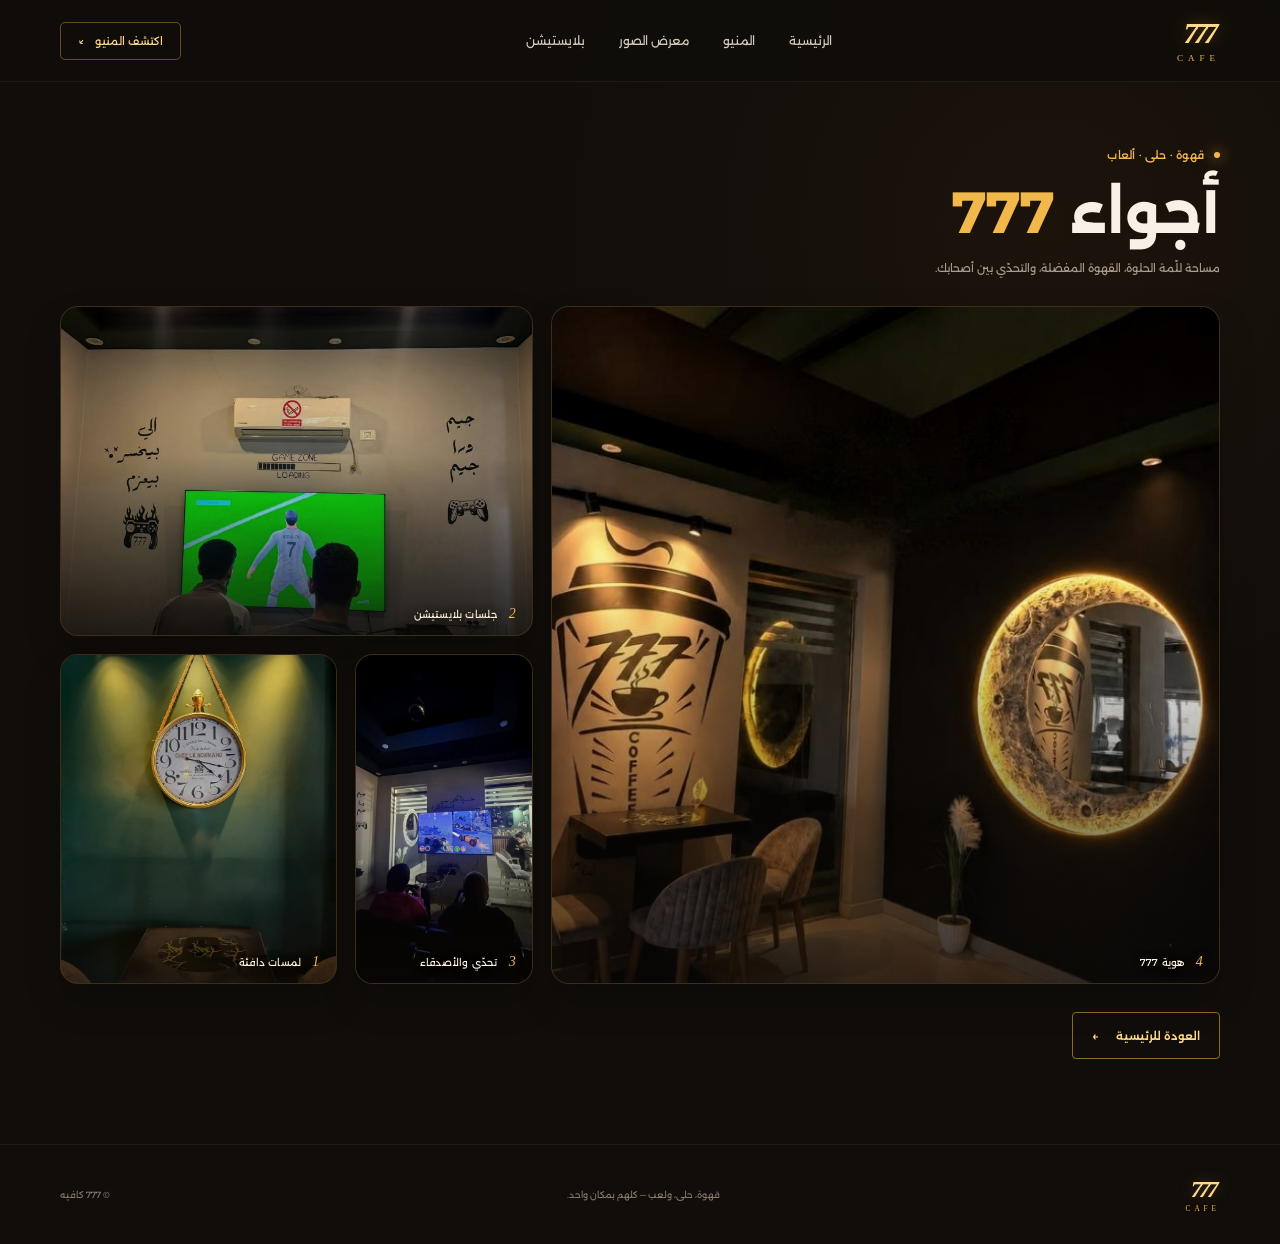
==== gallery.html @ b8f809a8 "Initial commit" ====
<!doctype html>
<html lang="ar" dir="rtl">
<head>
  <meta charset="utf-8">
  <meta name="viewport" content="width=device-width, initial-scale=1">
  <meta name="theme-color" content="#100d0a">
  <meta name="description" content="معرض صور 777 كافيه — أجواء القهوة والحلى والبلايستيشن.">
  <title>معرض الصور | 777 كافيه</title>
  <link rel="preconnect" href="https://fonts.googleapis.com">
  <link rel="preconnect" href="https://fonts.gstatic.com" crossorigin>
  <link href="https://fonts.googleapis.com/css2?family=Alexandria:wght@300;400;500;600;700;800&display=swap" rel="stylesheet">
  <link rel="stylesheet" href="styles.css">
  <script src="script.js" defer></script>
</head>
<body>
  <header class="site-header">
    <a class="brand" href="index.html" aria-label="777 كافيه — الصفحة الرئيسية">
      <span class="brand-mark">777</span>
      <span class="brand-name">CAFE</span>
    </a>
    <button class="menu-toggle" type="button" aria-label="فتح القائمة" aria-expanded="false">
      <span></span><span></span><span></span>
    </button>
    <nav class="main-nav gallery-nav" aria-label="القائمة الرئيسية">
      <a href="index.html#home">الرئيسية</a>
      <a href="index.html#menu">المنيو</a>
      <a href="gallery.html" aria-current="page">معرض الصور</a>
      <a href="index.html#playstation">بلايستيشن</a>
    </nav>
    <a class="header-cta" href="index.html#menu">اكتشف المنيو <span aria-hidden="true">↙</span></a>
  </header>

  <main>
    <section class="gallery-page section-shell">
      <div class="gallery-page-heading">
        <p class="eyebrow"><span class="eyebrow-dot"></span> قهوة · حلى · ألعاب</p>
        <h1>أجواء <span>777</span></h1>
        <p>مساحة للّمة الحلوة، القهوة المفضلة، والتحدّي بين أصحابك.</p>
      </div>
      <div class="gallery-grid gallery-page-grid">
        <figure class="gallery-card gallery-tall">
          <img src="assets/gallery/gallery-1.jpg" alt="ساعة حائط على جدار أخضر في الكافيه">
          <figcaption><span>1</span> لمسات دافئة</figcaption>
        </figure>
        <figure class="gallery-card">
          <img src="assets/gallery/gallery-2.jpg" alt="جلسة لعب داخل الكافيه">
          <figcaption><span>2</span> جلسات بلايستيشن</figcaption>
        </figure>
        <figure class="gallery-card">
          <img src="assets/gallery/gallery-3.jpg" alt="جلسة لعب قريبة من شاشة التلفاز">
          <figcaption><span>3</span> تحدّي والأصدقاء</figcaption>
        </figure>
        <figure class="gallery-card gallery-wide">
          <img src="assets/gallery/gallery-4.jpg" alt="ممر كافيه مع مرآة دائرية واكسسوارات">
          <figcaption><span>4</span> هوية 777</figcaption>
        </figure>
      </div>
      <a class="button button-outline gallery-back" href="index.html#home">العودة للرئيسية <span aria-hidden="true">←</span></a>
    </section>
  </main>

  <footer class="site-footer">
    <a class="brand footer-brand" href="index.html" aria-label="777 كافيه — الصفحة الرئيسية">
      <span class="brand-mark">777</span><span class="brand-name">CAFE</span>
    </a>
    <p>قهوة، حلى، ولعب — كلهم بمكان واحد.</p>
    <span class="copyright">© 777 كافيه</span>
  </footer>
</body>
</html>
---- styles.css ----
:root {
  color-scheme: dark;
  --bg: #100d0a;
  --panel: #19130f;
  --panel-soft: #211912;
  --gold: #f3b84b;
  --gold-light: #ffda8b;
  --text: #f7f1e8;
  --muted: #a99c8b;
  --line: rgba(243, 184, 75, .17);
  font-family: "Alexandria", Tahoma, sans-serif;
  font-synthesis: none;
  text-rendering: optimizeLegibility;
}

* { box-sizing: border-box; }
html { overflow-x: clip; scroll-behavior: smooth; scroll-padding-top: 96px; }
body {
  margin: 0;
  min-width: 320px;
  overflow-x: hidden;
  background:
    radial-gradient(ellipse at 82% 18%, rgba(108, 61, 20, .13), transparent 34rem),
    var(--bg);
  color: var(--text);
}
body, button, input { font-family: "Alexandria", Tahoma, sans-serif; }
a { color: inherit; text-decoration: none; }
button, input { color: inherit; }
::selection { color: var(--bg); background: var(--gold); }

.intro-screen {
  position: fixed;
  z-index: 100;
  inset: 0;
  display: grid;
  place-items: center;
  overflow: hidden;
  background: #100d0a;
  animation: intro-fade 2s ease forwards;
}
.intro-logo {
  width: min(230px, 58vw);
  height: min(230px, 58vw);
  border-radius: 50%;
  object-fit: cover;
  object-position: center;
  animation: intro-logo-motion 2s ease-in-out forwards;
}
@keyframes intro-logo-motion {
  0% { opacity: 0; transform: scale(.88); }
  18% { opacity: 1; transform: scale(1.04); }
  72% { opacity: 1; transform: scale(.96); }
  100% { opacity: .8; transform: scale(.9); }
}
@keyframes intro-fade {
  0%, 82% { opacity: 1; visibility: visible; }
  100% { opacity: 0; visibility: hidden; }
}

.page-glow {
  position: fixed;
  z-index: -1;
  width: 28rem;
  height: 28rem;
  pointer-events: none;
  border-radius: 50%;
  filter: blur(115px);
  opacity: .11;
}
.page-glow-one { top: 10rem; right: -15rem; background: #e48d26; }
.page-glow-two { top: 105rem; left: -17rem; background: #a75419; }
.section-shell { width: min(1160px, calc(100% - 64px)); margin-inline: auto; }

.site-header {
  position: sticky;
  z-index: 20;
  top: 0;
  display: flex;
  align-items: center;
  justify-content: space-between;
  min-height: 82px;
  padding: 12px max(32px, calc((100% - 1160px) / 2));
  border-bottom: 1px solid rgba(255,255,255,.055);
  background: rgba(16, 13, 10, .86);
  backdrop-filter: blur(18px);
}
.brand { display: inline-flex; flex-direction: column; align-items: center; line-height: 1; }
.brand-mark {
  color: var(--gold-light);
  font-family: Georgia, serif;
  font-size: 30px;
  font-style: italic;
  font-weight: 700;
  letter-spacing: -5px;
  text-shadow: 0 0 18px rgba(243, 184, 75, .36);
}
.brand-name { margin-top: 5px; color: var(--gold); font: 9px Georgia, serif; letter-spacing: 5px; }
.main-nav { display: flex; align-items: center; gap: 34px; }
.main-nav a { color: #d3c7b8; font-size: 12px; transition: color .2s ease; }
.main-nav a:hover, .main-nav a:focus-visible { color: var(--gold-light); }
.header-cta {
  padding: 11px 17px;
  border: 1px solid rgba(243,184,75,.38);
  border-radius: 5px;
  color: var(--gold-light);
  font-size: 11px;
  transition: background .2s, color .2s;
}
.header-cta:hover { color: var(--bg); background: var(--gold); }
.header-cta span { margin-right: 7px; }
.menu-toggle { display: none; }

.hero {
  position: relative;
  display: grid;
  grid-template-columns: 1fr 1fr;
  align-items: center;
  min-height: 625px;
  padding-top: 54px;
  padding-bottom: 80px;
}
.hero-copy { position: relative; z-index: 2; padding-bottom: 8px; }
.eyebrow {
  display: flex;
  align-items: center;
  gap: 10px;
  margin: 0 0 20px;
  color: var(--gold);
  font-size: 11px;
  font-weight: 500;
  letter-spacing: .2px;
}
.eyebrow-dot { width: 6px; height: 6px; border-radius: 50%; background: var(--gold); box-shadow: 0 0 13px var(--gold); }
h1, h2, p { margin-top: 0; }
.hero h1 { margin-bottom: 20px; font-size: clamp(42px, 5.2vw, 70px); line-height: 1.35; font-weight: 700; letter-spacing: -2px; }
.hero h1 span, h2 span { color: var(--gold); }
.hero-description { max-width: 460px; margin-bottom: 29px; color: var(--muted); font-size: 13px; line-height: 2.15; }
.hero-actions { display: flex; align-items: center; gap: 25px; }
.button {
  display: inline-flex;
  min-height: 47px;
  align-items: center;
  justify-content: center;
  gap: 17px;
  padding: 0 19px;
  border-radius: 4px;
  font-size: 11px;
  font-weight: 600;
  transition: transform .2s, background .2s, color .2s;
}
.button:hover { transform: translateY(-2px); }
.button-gold { color: #17110a; background: linear-gradient(120deg, #f8cb70, #d9952f); box-shadow: 0 8px 26px rgba(217,149,47,.15); }
.button-gold:hover { background: var(--gold-light); }
.button-outline { border: 1px solid rgba(243,184,75,.55); color: var(--gold-light); }
.button-outline:hover { color: var(--bg); background: var(--gold); }
.text-link { color: #d9cbbb; font-size: 11px; }
.text-link span { margin-right: 7px; color: var(--gold); }
.hero-notes { display: flex; flex-wrap: wrap; gap: 18px; margin-top: 43px; color: #b6a99a; font-size: 10px; }
.hero-notes i { margin-left: 5px; color: var(--gold); font-style: normal; }
.hero-art { position: relative; display: grid; min-height: 470px; place-items: center; }
.hero-logo-wrap {
  position: relative;
  z-index: 1;
  width: min(390px, 78%);
  aspect-ratio: 1;
  overflow: hidden;
  border: 1px solid rgba(243,184,75,.28);
  border-radius: 50%;
  background: #100b08;
  box-shadow: 0 0 50px rgba(228,145,42,.14), inset 0 0 35px rgba(243,184,75,.08);
  animation: logo-float 5s ease-in-out infinite;
}
.hero-logo-wrap::after {
  position: absolute;
  inset: 0;
  border: 1px solid rgba(255,218,139,.24);
  border-radius: 50%;
  content: "";
  pointer-events: none;
}
.hero-logo { width: 100%; height: 100%; object-fit: cover; object-position: center; }
.orbit { position: absolute; width: 440px; height: 440px; border: 1px solid rgba(243,184,75,.13); border-radius: 50%; }
.orbit-one { transform: rotateX(68deg) rotate(-23deg); animation: orbit-turn 15s linear infinite; }
.orbit-two { width: 495px; height: 495px; border-color: rgba(243,184,75,.08); transform: rotateX(68deg) rotate(35deg); }
.logo-spark { position: absolute; color: var(--gold-light); text-shadow: 0 0 18px var(--gold); animation: sparkle 2.5s ease-in-out infinite; }
.spark-one { top: 17%; right: 12%; font-size: 22px; }
.spark-two { bottom: 17%; left: 9%; font-size: 17px; animation-delay: .8s; }
.floating-note {
  position: absolute;
  z-index: 3;
  display: flex;
  align-items: center;
  gap: 8px;
  padding: 11px 15px;
  border: 1px solid rgba(243,184,75,.2);
  border-radius: 7px;
  background: rgba(25,19,15,.9);
  color: #e6d9c8;
  font-size: 10px;
  box-shadow: 0 12px 30px rgba(0,0,0,.24);
  animation: note-float 4s ease-in-out infinite;
}
.floating-note span { font-size: 16px; }
.note-top { top: 19%; right: -1%; }
.note-bottom { bottom: 16%; left: 0; animation-delay: .6s; }
.hero-number { position: absolute; z-index: -1; color: rgba(243,184,75,.055); font: italic 170px Georgia, serif; letter-spacing: -20px; }
.scroll-cue { position: absolute; right: 0; bottom: 24px; display: flex; align-items: center; gap: 10px; color: #897b6a; font-size: 9px; }
.scroll-cue span { width: 35px; height: 1px; background: var(--gold); }

.menu-section { padding-top: 54px; padding-bottom: 110px; }
.section-heading { display: flex; align-items: end; justify-content: space-between; gap: 30px; margin-bottom: 34px; }
.section-heading .eyebrow { margin-bottom: 11px; }
h2 { margin-bottom: 0; font-size: clamp(30px, 4vw, 46px); line-height: 1.4; font-weight: 600; letter-spacing: -1px; }
.section-intro { max-width: 330px; margin: 0 0 5px; color: var(--muted); font-size: 11px; line-height: 2; }
.menu-toolbar { display: flex; align-items: center; justify-content: space-between; gap: 18px; margin-bottom: 16px; }
.category-tabs { display: flex; flex-wrap: wrap; gap: 8px; }
.category-tab {
  padding: 9px 14px;
  border: 1px solid rgba(255,255,255,.09);
  border-radius: 3px;
  background: transparent;
  color: #b5a797;
  cursor: pointer;
  font-size: 10px;
  transition: all .2s;
}
.category-tab:hover, .category-tab.active { border-color: var(--gold); color: var(--bg); background: var(--gold); }
.search-box {
  display: flex;
  flex: 0 0 205px;
  align-items: center;
  gap: 8px;
  padding: 0 12px;
  border: 1px solid rgba(255,255,255,.1);
  border-radius: 3px;
  color: var(--gold);
}
.search-box > span { font-size: 21px; }
.search-box input { width: 100%; height: 39px; border: 0; outline: 0; background: transparent; color: var(--text); font-size: 10px; }
.search-box input::placeholder { color: #928575; }
.search-box:focus-within { border-color: rgba(243,184,75,.55); }
.price-note, .gallery-note { margin: 0 0 20px; color: #887b6c; font-size: 9px; }
.menu-grid { display: grid; grid-template-columns: repeat(3, 1fr); gap: 15px; }
.menu-card {
  min-height: 205px;
  padding: 20px 21px;
  border: 1px solid rgba(255,255,255,.07);
  border-radius: 5px;
  background: linear-gradient(145deg, rgba(33,25,18,.92), rgba(22,17,13,.9));
  animation: card-in .36s ease both;
}
.menu-card-head { display: flex; align-items: center; justify-content: space-between; gap: 10px; padding-bottom: 13px; border-bottom: 1px solid var(--line); }
.menu-card h3 { margin: 0; color: var(--gold-light); font-size: 14px; font-weight: 500; }
.menu-card-icon { color: rgba(243,184,75,.75); font-size: 19px; }
.menu-items { display: grid; grid-template-columns: 1fr 1fr; gap: 10px 12px; padding-top: 15px; }
.menu-item { display: flex; justify-content: space-between; gap: 8px; color: #c6b8a7; font-size: 10px; line-height: 1.8; }
.menu-item-name { min-width: 0; }
.menu-item-price { flex-shrink: 0; color: var(--gold); font-weight: 600; }
.menu-item-price.no-price { color: #948574; font-size: 8px; font-weight: 400; }
.empty-state { padding: 35px; text-align: center; color: var(--muted); font-size: 12px; }

.feature-banner {
  position: relative;
  display: grid;
  grid-template-columns: .9fr 1.1fr;
  align-items: center;
  min-height: 380px;
  overflow: hidden;
  padding: 45px 8%;
  border: 1px solid rgba(243,184,75,.17);
  border-radius: 8px;
  background:
    radial-gradient(ellipse at 78% 50%, rgba(133,75,27,.19), transparent 47%),
    linear-gradient(110deg, #1a130e, #15100c);
}
.feature-visual { position: relative; display: grid; min-height: 260px; place-items: center; }
.controller-glow { position: absolute; width: 225px; height: 140px; border-radius: 50%; background: rgba(233,152,45,.13); filter: blur(48px); }
.controller-icon { position: relative; font-size: clamp(100px, 14vw, 160px); filter: drop-shadow(0 10px 30px rgba(0,0,0,.45)); animation: controller-float 4s ease-in-out infinite; }
.feature-sticker { position: absolute; top: 24px; left: 14%; display: grid; width: 62px; height: 62px; place-content: center; border: 1px solid rgba(243,184,75,.53); border-radius: 50%; color: var(--gold-light); text-align: center; font: 10px/1.3 Georgia, serif; transform: rotate(-15deg); }
.feature-copy { position: relative; z-index: 1; }
.feature-copy h2 { margin-bottom: 14px; }
.feature-copy > p:not(.eyebrow) { max-width: 460px; margin-bottom: 20px; color: var(--muted); font-size: 11px; line-height: 2.2; }
.feature-side-label { position: absolute; bottom: 14px; left: 20px; color: rgba(243,184,75,.35); font: 8px Georgia, serif; letter-spacing: 3px; }

.gallery-section { padding-top: 110px; padding-bottom: 105px; }
.gallery-section .section-heading { margin-bottom: 19px; }
.gallery-grid {
  display: grid;
  grid-template-columns: repeat(12, minmax(0, 1fr));
  grid-template-rows: repeat(2, minmax(190px, 230px));
  grid-template-areas:
    "hero hero hero hero hero hero hero play play play play play"
    "hero hero hero hero hero hero hero lounge lounge detail detail detail";
  gap: 14px;
}
.gallery-more { display: inline-flex; align-items: center; gap: 12px; margin-top: 20px; color: var(--gold-light); font-size: 10px; }
.gallery-more span { transition: transform .2s; }
.gallery-more:hover span { transform: translateX(-4px); }
.gallery-card {
  position: relative;
  min-width: 0;
  margin: 0;
  overflow: hidden;
  border: 1px solid rgba(243,184,75,.16);
  border-radius: 18px;
  background: var(--panel);
  box-shadow: 0 18px 36px rgba(0,0,0,.18);
}
.gallery-card:nth-child(1) { grid-area: detail; }
.gallery-card:nth-child(2) { grid-area: play; }
.gallery-card:nth-child(3) { grid-area: lounge; }
.gallery-card:nth-child(4) { grid-area: hero; }
.gallery-card img {
  width: 100%;
  height: 100%;
  object-fit: cover;
  filter: saturate(.9) brightness(.98) contrast(1.02);
  transition: transform .6s cubic-bezier(.2,.7,.2,1), filter .5s ease;
}
.gallery-card:hover img { transform: scale(1.045); filter: saturate(1) brightness(1.02) contrast(1.02); }
.gallery-card::after {
  position: absolute;
  inset: 45% 0 0;
  background: linear-gradient(transparent, rgba(10,8,6,.76));
  content: "";
  pointer-events: none;
}
.gallery-card figcaption {
  position: absolute;
  z-index: 1;
  right: 16px;
  bottom: 13px;
  color: #fff3df;
  font-size: 10px;
  letter-spacing: .2px;
  text-shadow: 0 1px 10px rgba(0,0,0,.65);
}
.gallery-card figcaption span { margin-left: 8px; color: var(--gold); font: italic 14px Georgia, serif; }

.visit-section { display: grid; grid-template-columns: .75fr 1.5fr; align-items: center; gap: 34px; margin-bottom: 90px; padding: 38px 4%; border-block: 1px solid var(--line); scroll-margin-top: 100px; }
.visit-heading .eyebrow { margin-bottom: 8px; }
.visit-heading h2 { margin-bottom: 10px; font-size: clamp(27px, 3vw, 37px); }
.visit-heading > p:last-child { margin: 0; color: var(--muted); font-size: 10px; line-height: 2; }
.visit-details { display: grid; grid-template-columns: 1fr 1fr; gap: 11px; }
.visit-card { display: flex; align-items: flex-start; gap: 12px; min-height: 116px; padding: 17px 15px; border: 1px solid rgba(255,255,255,.07); border-radius: 5px; background: linear-gradient(145deg, rgba(33,25,18,.8), rgba(22,17,13,.78)); }
.visit-card:first-child { grid-row: span 2; }
.visit-icon { display: grid; flex: 0 0 34px; width: 34px; height: 34px; place-items: center; border: 1px solid rgba(243,184,75,.25); border-radius: 50%; color: var(--gold); font-size: 15px; }
.visit-card h3 { margin: 0 0 8px; color: var(--gold-light); font-size: 11px; font-weight: 500; }
.visit-card p { margin: 0 0 8px; color: #b7a999; font-size: 9px; line-height: 2; }
.visit-link { display: inline-block; color: var(--gold); font-size: 8px; }
.visit-link span { margin-right: 4px; }
.phone-number { display: block; width: fit-content; margin-bottom: 7px; color: #e7d8c5; font-size: 11px; font-weight: 500; }
.site-footer { display: flex; align-items: center; justify-content: space-between; gap: 20px; min-height: 100px; padding: 20px max(32px, calc((100% - 1160px) / 2)); border-top: 1px solid rgba(255,255,255,.06); }
.footer-brand { transform: scale(.8); transform-origin: right center; }
.site-footer p, .copyright { margin: 0; color: #86796a; font-size: 9px; }
.gallery-page { min-height: calc(100vh - 182px); padding-top: 66px; padding-bottom: 85px; }
.gallery-page-heading { margin-bottom: 31px; }
.gallery-page-heading .eyebrow { margin-bottom: 10px; }
.gallery-page-heading h1 { margin-bottom: 8px; font-size: clamp(38px, 5vw, 58px); line-height: 1.4; }
.gallery-page-heading h1 span { color: var(--gold); }
.gallery-page-heading > p:not(.eyebrow):not(.gallery-note) { margin-bottom: 14px; color: var(--muted); font-size: 11px; }
.gallery-page-grid {
  grid-template-rows: repeat(2, minmax(250px, 330px));
  gap: 18px;
}
.gallery-back { margin-top: 28px; }

@keyframes logo-float { 0%, 100% { transform: translateY(0); } 50% { transform: translateY(-8px); } }
@keyframes orbit-turn { to { transform: rotateX(68deg) rotate(337deg); } }
@keyframes sparkle { 0%, 100% { opacity: .45; transform: scale(.8); } 50% { opacity: 1; transform: scale(1.15); } }
@keyframes note-float { 0%, 100% { transform: translateY(0); } 50% { transform: translateY(-6px); } }
@keyframes controller-float { 0%, 100% { transform: translateY(0) rotate(-4deg); } 50% { transform: translateY(-8px) rotate(3deg); } }
@keyframes card-in { from { opacity: 0; transform: translateY(8px); } to { opacity: 1; transform: translateY(0); } }

@media (max-width: 900px) {
  .section-shell { width: min(100% - 42px, 720px); }
  .site-header { padding-inline: 22px; }
  .main-nav { gap: 18px; }
  .hero { min-height: 570px; }
  .hero-art { min-height: 380px; }
  .hero-logo-wrap { width: min(320px, 86%); }
  .orbit { width: 360px; height: 360px; }
  .orbit-two { width: 410px; height: 410px; }
  .floating-note { font-size: 9px; }
  .menu-grid { grid-template-columns: repeat(2, 1fr); }
  .category-tabs { gap: 6px; }
  .category-tab { padding-inline: 10px; }
}
@media (max-width: 760px) {
  .gallery-grid {
    grid-template-columns: repeat(2, minmax(0, 1fr));
    grid-template-rows: 220px 155px 155px;
    grid-template-areas:
      "hero hero"
      "play lounge"
      "detail detail";
    gap: 9px;
  }
  .gallery-page-grid {
    grid-template-rows: 250px 170px 170px;
    gap: 10px;
  }
  .hero {
    grid-template-columns: 1fr;
    min-height: auto;
    gap: 24px;
    padding-top: 46px;
    padding-bottom: 52px;
  }
  .hero-copy,
  .hero-art { text-align: center; }
  .hero-copy { display: flex; flex-direction: column; align-items: center; }
  .hero-description { margin-inline: auto; }
  .hero-actions { justify-content: center; flex-wrap: wrap; }
  .hero-notes { justify-content: center; }
  .feature-banner { grid-template-columns: 1fr; gap: 20px; }
  .feature-copy { text-align: center; }
  .feature-copy > p:not(.eyebrow) { margin-inline: auto; }
  .visit-section { grid-template-columns: 1fr; }
  .visit-details { grid-template-columns: 1fr 1fr; }
}
@media (max-width: 640px) {
  html { scroll-padding-top: 76px; }
  .section-shell { width: calc(100% - 36px); }
  .site-header { min-height: 70px; padding-inline: 18px; }
  .brand { margin-inline-end: auto; }
  .brand-mark { font-size: 27px; }
  .header-cta {
    margin-right: 0;
    margin-left: 0;
    padding: 9px 11px;
    font-size: 9px;
    white-space: nowrap;
  }
  .menu-toggle { display: flex; width: 34px; height: 34px; flex-direction: column; align-items: center; justify-content: center; gap: 5px; border: 1px solid rgba(243,184,75,.25); border-radius: 4px; background: transparent; cursor: pointer; }
  .menu-toggle span { width: 15px; height: 1px; background: var(--gold); }
  .main-nav { position: absolute; top: 69px; right: 0; left: 0; display: none; flex-direction: column; align-items: stretch; gap: 0; padding: 8px 18px 15px; border-bottom: 1px solid var(--line); background: rgba(16,13,10,.98); }
  .main-nav.open { display: flex; }
  .main-nav a { padding: 12px 5px; border-bottom: 1px solid rgba(255,255,255,.05); font-size: 11px; }
  .main-nav a:last-child { border-bottom: 0; }
  .hero { grid-template-columns: 1fr; min-height: auto; padding-top: 56px; padding-bottom: 65px; }
  .hero-copy { text-align: center; }
  .hero .eyebrow, .hero-actions { justify-content: center; }
  .hero h1 { margin-bottom: 13px; font-size: clamp(43px, 12vw, 62px); }
  .hero-description { max-width: 420px; margin-inline: auto; font-size: 11px; }
  .hero-actions { gap: 14px; }
  .button { min-height: 43px; padding-inline: 14px; font-size: 10px; }
  .text-link { font-size: 9px; }
  .hero-notes { justify-content: center; gap: 10px 15px; margin-top: 24px; font-size: 8px; }
  .hero-art { min-height: 330px; margin-top: 8px; }
  .hero-logo-wrap { width: min(290px, 74vw); }
  .orbit { width: min(330px, 88vw); height: min(330px, 88vw); }
  .orbit-two { width: min(370px, 98vw); height: min(370px, 98vw); }
  .note-top { top: 14%; right: 2%; }
  .note-bottom { bottom: 10%; left: 1%; }
  .hero-number { font-size: 130px; }
  .scroll-cue { right: 50%; bottom: 15px; transform: translateX(50%); }
  .menu-section { padding-top: 35px; padding-bottom: 75px; }
  .section-heading { align-items: start; flex-direction: column; gap: 9px; margin-bottom: 22px; }
  .section-heading .eyebrow { margin-bottom: 7px; }
  h2 { font-size: 35px; }
  .section-intro { font-size: 10px; }
  .menu-toolbar { align-items: stretch; flex-direction: column; gap: 12px; }
  .category-tabs { flex-wrap: nowrap; overflow-x: auto; padding-bottom: 5px; scrollbar-width: thin; }
  .category-tab { flex: 0 0 auto; font-size: 9px; }
  .search-box { flex-basis: auto; }
  .menu-grid { grid-template-columns: 1fr; gap: 10px; }
  .menu-card { min-height: auto; padding: 17px; }
  .menu-card-head { align-items: center; }
  .menu-card h3 { font-size: 13px; }
  .menu-items { grid-template-columns: 1fr; gap: 8px 10px; }
  .menu-item { font-size: 9px; }
  .feature-banner { grid-template-columns: 1fr; gap: 5px; padding: 25px 22px 35px; }
  .feature-visual { min-height: 185px; grid-row: 2; }
  .controller-icon { font-size: 110px; }
  .feature-sticker { top: 12px; left: 17%; width: 54px; height: 54px; }
  .feature-copy h2 { font-size: 35px; }
  .feature-copy > p:not(.eyebrow) { font-size: 10px; }
  .feature-side-label { font-size: 7px; }
  .gallery-section { padding-top: 75px; padding-bottom: 70px; }
  .gallery-page { min-height: auto; padding-top: 43px; padding-bottom: 60px; }
  .gallery-page-heading h1 { font-size: 40px; }
  .gallery-card figcaption { right: 10px; bottom: 10px; font-size: 8px; }
  .visit-section { grid-template-columns: 1fr; gap: 20px; margin-bottom: 55px; padding: 26px 8px; scroll-margin-top: 80px; }
  .visit-heading { text-align: center; }
  .visit-heading h2 { font-size: 30px; }
  .visit-details { grid-template-columns: 1fr; }
  .visit-card { min-height: auto; }
  .visit-card:first-child { grid-row: auto; }
  .site-footer { flex-wrap: wrap; min-height: 100px; padding: 16px 18px; }
  .site-footer p { order: 3; width: 100%; text-align: center; }
  .copyright { font-size: 8px; }
}
@media (prefers-reduced-motion: reduce) {
  *, *::before, *::after { scroll-behavior: auto !important; animation-duration: .01ms !important; animation-iteration-count: 1 !important; transition-duration: .01ms !important; }
}
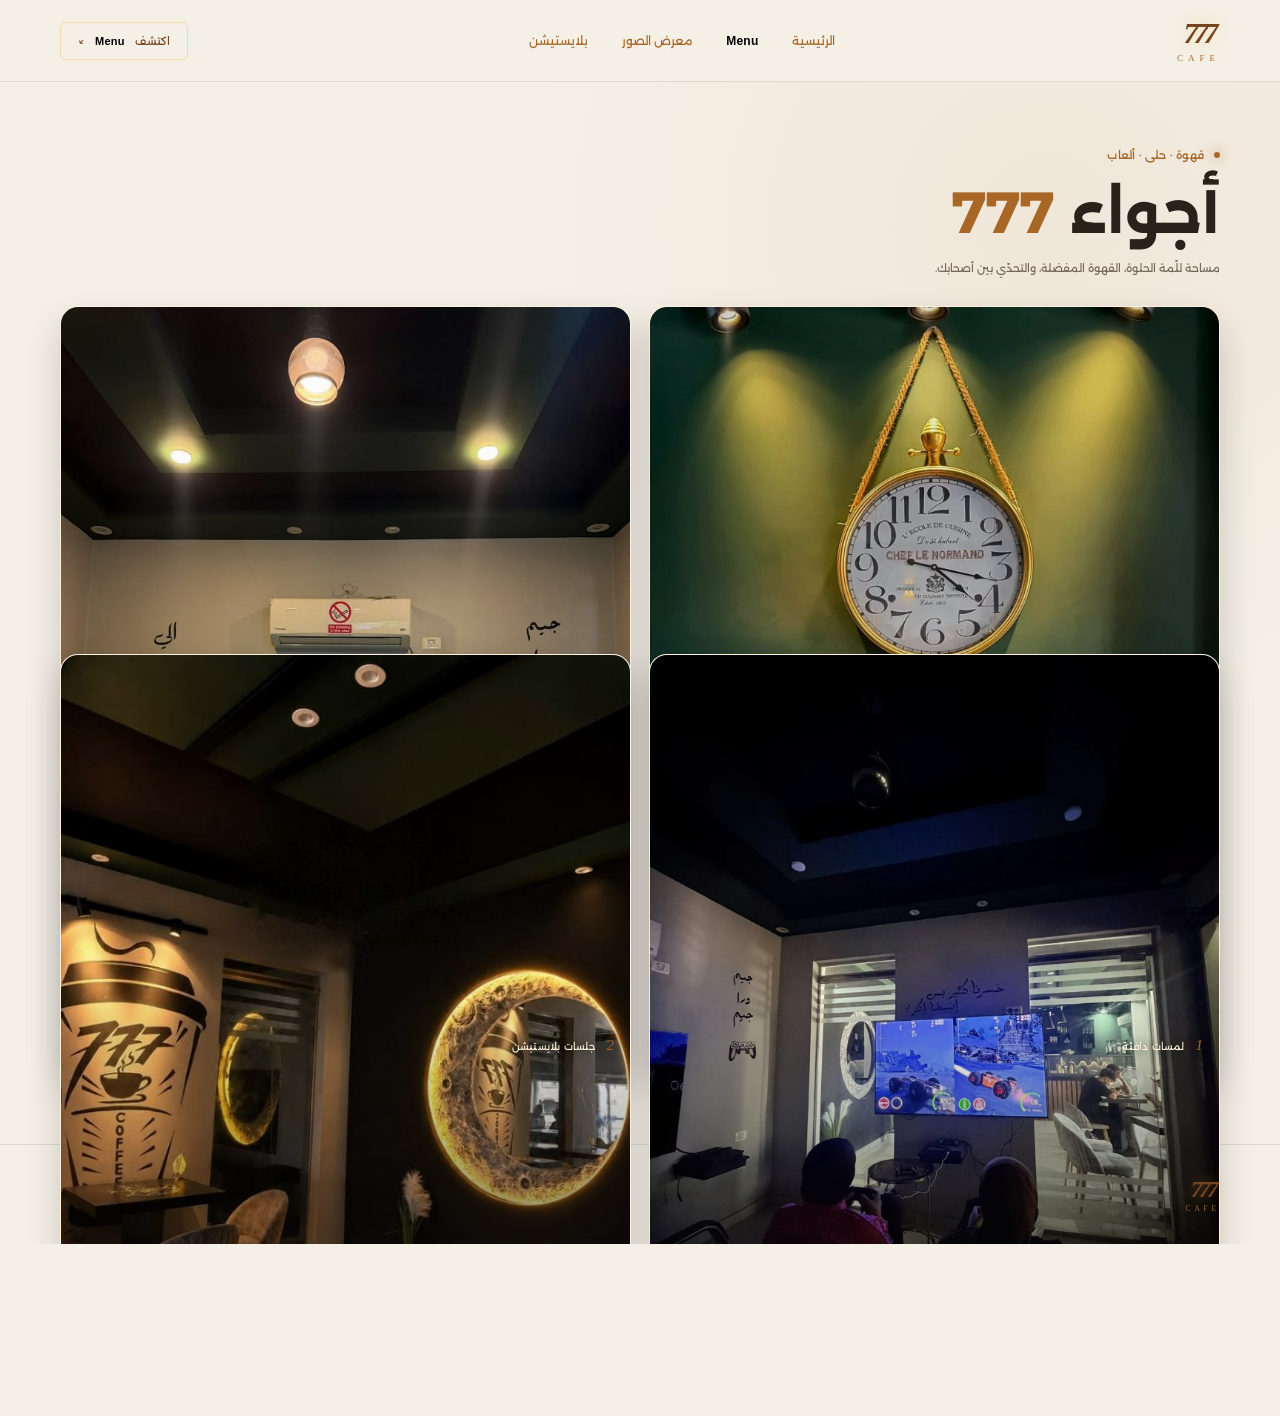
==== commit d0761794: "Add files via upload" ====
--- a/gallery.html
+++ b/gallery.html
@@ -1,70 +1,71 @@
-<!doctype html>
-<html lang="ar" dir="rtl">
-<head>
-  <meta charset="utf-8">
-  <meta name="viewport" content="width=device-width, initial-scale=1">
-  <meta name="theme-color" content="#100d0a">
-  <meta name="description" content="معرض صور 777 كافيه — أجواء القهوة والحلى والبلايستيشن.">
-  <title>معرض الصور | 777 كافيه</title>
-  <link rel="preconnect" href="https://fonts.googleapis.com">
-  <link rel="preconnect" href="https://fonts.gstatic.com" crossorigin>
-  <link href="https://fonts.googleapis.com/css2?family=Alexandria:wght@300;400;500;600;700;800&display=swap" rel="stylesheet">
-  <link rel="stylesheet" href="styles.css">
-  <script src="script.js" defer></script>
-</head>
-<body>
-  <header class="site-header">
-    <a class="brand" href="index.html" aria-label="777 كافيه — الصفحة الرئيسية">
-      <span class="brand-mark">777</span>
-      <span class="brand-name">CAFE</span>
-    </a>
-    <button class="menu-toggle" type="button" aria-label="فتح القائمة" aria-expanded="false">
-      <span></span><span></span><span></span>
-    </button>
-    <nav class="main-nav gallery-nav" aria-label="القائمة الرئيسية">
-      <a href="index.html#home">الرئيسية</a>
-      <a href="index.html#menu">المنيو</a>
-      <a href="gallery.html" aria-current="page">معرض الصور</a>
-      <a href="index.html#playstation">بلايستيشن</a>
-    </nav>
-    <a class="header-cta" href="index.html#menu">اكتشف المنيو <span aria-hidden="true">↙</span></a>
-  </header>
-
-  <main>
-    <section class="gallery-page section-shell">
-      <div class="gallery-page-heading">
-        <p class="eyebrow"><span class="eyebrow-dot"></span> قهوة · حلى · ألعاب</p>
-        <h1>أجواء <span>777</span></h1>
-        <p>مساحة للّمة الحلوة، القهوة المفضلة، والتحدّي بين أصحابك.</p>
-      </div>
-      <div class="gallery-grid gallery-page-grid">
-        <figure class="gallery-card gallery-tall">
-          <img src="assets/gallery/gallery-1.jpg" alt="ساعة حائط على جدار أخضر في الكافيه">
-          <figcaption><span>1</span> لمسات دافئة</figcaption>
-        </figure>
-        <figure class="gallery-card">
-          <img src="assets/gallery/gallery-2.jpg" alt="جلسة لعب داخل الكافيه">
-          <figcaption><span>2</span> جلسات بلايستيشن</figcaption>
-        </figure>
-        <figure class="gallery-card">
-          <img src="assets/gallery/gallery-3.jpg" alt="جلسة لعب قريبة من شاشة التلفاز">
-          <figcaption><span>3</span> تحدّي والأصدقاء</figcaption>
-        </figure>
-        <figure class="gallery-card gallery-wide">
-          <img src="assets/gallery/gallery-4.jpg" alt="ممر كافيه مع مرآة دائرية واكسسوارات">
-          <figcaption><span>4</span> هوية 777</figcaption>
-        </figure>
-      </div>
-      <a class="button button-outline gallery-back" href="index.html#home">العودة للرئيسية <span aria-hidden="true">←</span></a>
-    </section>
-  </main>
-
-  <footer class="site-footer">
-    <a class="brand footer-brand" href="index.html" aria-label="777 كافيه — الصفحة الرئيسية">
-      <span class="brand-mark">777</span><span class="brand-name">CAFE</span>
-    </a>
-    <p>قهوة، حلى، ولعب — كلهم بمكان واحد.</p>
-    <span class="copyright">© 777 كافيه</span>
-  </footer>
-</body>
-</html>
+<!doctype html>
+<html lang="ar" dir="rtl">
+<head>
+  <meta charset="utf-8">
+  <meta name="viewport" content="width=device-width, initial-scale=1">
+  <meta name="theme-color" content="#f5f0e7">
+  <meta name="description" content="معرض صور 777 كافيه — أجواء القهوة والحلى والبلايستيشن.">
+  <title>معرض الصور | 777 كافيه</title>
+  <link rel="preconnect" href="https://fonts.googleapis.com">
+  <link rel="preconnect" href="https://fonts.gstatic.com" crossorigin>
+  <link href="https://fonts.googleapis.com/css2?family=Alexandria:wght@300;400;500;600;700;800&display=swap" rel="stylesheet">
+  <link rel="stylesheet" href="styles.css">
+  <script src="script.js" defer></script>
+</head>
+<body>
+  <header class="site-header">
+    <a class="brand" href="index.html" aria-label="777 كافيه — الصفحة الرئيسية">
+      <span class="brand-mark">777</span>
+      <span class="brand-name">CAFE</span>
+    </a>
+    <button class="menu-toggle" type="button" aria-label="فتح القائمة" aria-expanded="false">
+      <span></span><span></span><span></span>
+    </button>
+    <nav class="main-nav gallery-nav" aria-label="القائمة الرئيسية">
+      <a href="index.html#home">الرئيسية</a>
+      <a href="index.html#menu"><span class="menu-english">Menu</span></a>
+      <a href="gallery.html" aria-current="page">معرض الصور</a>
+      <a href="index.html#playstation">بلايستيشن</a>
+    </nav>
+    <a class="header-cta" href="index.html#menu">اكتشف <span class="menu-english">Menu</span> <span aria-hidden="true">↙</span></a>
+  </header>
+
+  <main>
+    <section class="gallery-page section-shell">
+      <div class="gallery-page-heading">
+        <p class="eyebrow"><span class="eyebrow-dot"></span> قهوة · حلى · ألعاب</p>
+        <h1>أجواء <span>777</span></h1>
+        <p>مساحة للّمة الحلوة، القهوة المفضلة، والتحدّي بين أصحابك.</p>
+      </div>
+      <div class="gallery-grid gallery-page-grid">
+        <figure class="gallery-card gallery-tall">
+          <img src="assets/gallery/gallery-1.jpg" alt="ساعة حائط على جدار أخضر في الكافيه">
+          <figcaption><span>1</span> لمسات دافئة</figcaption>
+        </figure>
+        <figure class="gallery-card">
+          <img src="assets/gallery/gallery-2.jpg" alt="جلسة لعب داخل الكافيه">
+          <figcaption><span>2</span> جلسات بلايستيشن</figcaption>
+        </figure>
+        <figure class="gallery-card">
+          <img src="assets/gallery/gallery-3.jpg" alt="جلسة لعب قريبة من شاشة التلفاز">
+          <figcaption><span>3</span> تحدّي والأصدقاء</figcaption>
+        </figure>
+        <figure class="gallery-card gallery-wide">
+          <img src="assets/gallery/gallery-4.jpg" alt="ممر كافيه مع مرآة دائرية واكسسوارات">
+          <figcaption><span>4</span> هوية 777</figcaption>
+        </figure>
+      </div>
+      <a class="button button-outline gallery-back" href="index.html#home">العودة للرئيسية <span aria-hidden="true">←</span></a>
+    </section>
+  </main>
+
+  <footer class="site-footer">
+    <a class="brand footer-brand" href="index.html" aria-label="777 كافيه — الصفحة الرئيسية">
+      <span class="brand-mark">777</span><span class="brand-name">CAFE</span>
+    </a>
+    <p>قهوة، حلى، ولعب — كلهم بمكان واحد.</p>
+    <a class="footer-social-link" href="https://www.instagram.com/caffee.777/" target="_blank" rel="noopener noreferrer">إنستغرام <span aria-hidden="true">↗</span></a>
+    <span class="copyright">© 777 كافيه</span>
+  </footer>
+</body>
+</html>
--- a/styles.css
+++ b/styles.css
@@ -1,497 +1,567 @@
-:root {
-  color-scheme: dark;
-  --bg: #100d0a;
-  --panel: #19130f;
-  --panel-soft: #211912;
-  --gold: #f3b84b;
-  --gold-light: #ffda8b;
-  --text: #f7f1e8;
-  --muted: #a99c8b;
-  --line: rgba(243, 184, 75, .17);
-  font-family: "Alexandria", Tahoma, sans-serif;
-  font-synthesis: none;
-  text-rendering: optimizeLegibility;
-}
-
-* { box-sizing: border-box; }
-html { overflow-x: clip; scroll-behavior: smooth; scroll-padding-top: 96px; }
-body {
-  margin: 0;
-  min-width: 320px;
-  overflow-x: hidden;
-  background:
-    radial-gradient(ellipse at 82% 18%, rgba(108, 61, 20, .13), transparent 34rem),
-    var(--bg);
-  color: var(--text);
-}
-body, button, input { font-family: "Alexandria", Tahoma, sans-serif; }
-a { color: inherit; text-decoration: none; }
-button, input { color: inherit; }
-::selection { color: var(--bg); background: var(--gold); }
-
-.intro-screen {
-  position: fixed;
-  z-index: 100;
-  inset: 0;
-  display: grid;
-  place-items: center;
-  overflow: hidden;
-  background: #100d0a;
-  animation: intro-fade 2s ease forwards;
-}
-.intro-logo {
-  width: min(230px, 58vw);
-  height: min(230px, 58vw);
-  border-radius: 50%;
-  object-fit: cover;
-  object-position: center;
-  animation: intro-logo-motion 2s ease-in-out forwards;
-}
-@keyframes intro-logo-motion {
-  0% { opacity: 0; transform: scale(.88); }
-  18% { opacity: 1; transform: scale(1.04); }
-  72% { opacity: 1; transform: scale(.96); }
-  100% { opacity: .8; transform: scale(.9); }
-}
-@keyframes intro-fade {
-  0%, 82% { opacity: 1; visibility: visible; }
-  100% { opacity: 0; visibility: hidden; }
-}
-
-.page-glow {
-  position: fixed;
-  z-index: -1;
-  width: 28rem;
-  height: 28rem;
-  pointer-events: none;
-  border-radius: 50%;
-  filter: blur(115px);
-  opacity: .11;
-}
-.page-glow-one { top: 10rem; right: -15rem; background: #e48d26; }
-.page-glow-two { top: 105rem; left: -17rem; background: #a75419; }
-.section-shell { width: min(1160px, calc(100% - 64px)); margin-inline: auto; }
-
-.site-header {
-  position: sticky;
-  z-index: 20;
-  top: 0;
-  display: flex;
-  align-items: center;
-  justify-content: space-between;
-  min-height: 82px;
-  padding: 12px max(32px, calc((100% - 1160px) / 2));
-  border-bottom: 1px solid rgba(255,255,255,.055);
-  background: rgba(16, 13, 10, .86);
-  backdrop-filter: blur(18px);
-}
-.brand { display: inline-flex; flex-direction: column; align-items: center; line-height: 1; }
-.brand-mark {
-  color: var(--gold-light);
-  font-family: Georgia, serif;
-  font-size: 30px;
-  font-style: italic;
-  font-weight: 700;
-  letter-spacing: -5px;
-  text-shadow: 0 0 18px rgba(243, 184, 75, .36);
-}
-.brand-name { margin-top: 5px; color: var(--gold); font: 9px Georgia, serif; letter-spacing: 5px; }
-.main-nav { display: flex; align-items: center; gap: 34px; }
-.main-nav a { color: #d3c7b8; font-size: 12px; transition: color .2s ease; }
-.main-nav a:hover, .main-nav a:focus-visible { color: var(--gold-light); }
-.header-cta {
-  padding: 11px 17px;
-  border: 1px solid rgba(243,184,75,.38);
-  border-radius: 5px;
-  color: var(--gold-light);
-  font-size: 11px;
-  transition: background .2s, color .2s;
-}
-.header-cta:hover { color: var(--bg); background: var(--gold); }
-.header-cta span { margin-right: 7px; }
-.menu-toggle { display: none; }
-
-.hero {
-  position: relative;
-  display: grid;
-  grid-template-columns: 1fr 1fr;
-  align-items: center;
-  min-height: 625px;
-  padding-top: 54px;
-  padding-bottom: 80px;
-}
-.hero-copy { position: relative; z-index: 2; padding-bottom: 8px; }
-.eyebrow {
-  display: flex;
-  align-items: center;
-  gap: 10px;
-  margin: 0 0 20px;
-  color: var(--gold);
-  font-size: 11px;
-  font-weight: 500;
-  letter-spacing: .2px;
-}
-.eyebrow-dot { width: 6px; height: 6px; border-radius: 50%; background: var(--gold); box-shadow: 0 0 13px var(--gold); }
-h1, h2, p { margin-top: 0; }
-.hero h1 { margin-bottom: 20px; font-size: clamp(42px, 5.2vw, 70px); line-height: 1.35; font-weight: 700; letter-spacing: -2px; }
-.hero h1 span, h2 span { color: var(--gold); }
-.hero-description { max-width: 460px; margin-bottom: 29px; color: var(--muted); font-size: 13px; line-height: 2.15; }
-.hero-actions { display: flex; align-items: center; gap: 25px; }
-.button {
-  display: inline-flex;
-  min-height: 47px;
-  align-items: center;
-  justify-content: center;
-  gap: 17px;
-  padding: 0 19px;
-  border-radius: 4px;
-  font-size: 11px;
-  font-weight: 600;
-  transition: transform .2s, background .2s, color .2s;
-}
-.button:hover { transform: translateY(-2px); }
-.button-gold { color: #17110a; background: linear-gradient(120deg, #f8cb70, #d9952f); box-shadow: 0 8px 26px rgba(217,149,47,.15); }
-.button-gold:hover { background: var(--gold-light); }
-.button-outline { border: 1px solid rgba(243,184,75,.55); color: var(--gold-light); }
-.button-outline:hover { color: var(--bg); background: var(--gold); }
-.text-link { color: #d9cbbb; font-size: 11px; }
-.text-link span { margin-right: 7px; color: var(--gold); }
-.hero-notes { display: flex; flex-wrap: wrap; gap: 18px; margin-top: 43px; color: #b6a99a; font-size: 10px; }
-.hero-notes i { margin-left: 5px; color: var(--gold); font-style: normal; }
-.hero-art { position: relative; display: grid; min-height: 470px; place-items: center; }
-.hero-logo-wrap {
-  position: relative;
-  z-index: 1;
-  width: min(390px, 78%);
-  aspect-ratio: 1;
-  overflow: hidden;
-  border: 1px solid rgba(243,184,75,.28);
-  border-radius: 50%;
-  background: #100b08;
-  box-shadow: 0 0 50px rgba(228,145,42,.14), inset 0 0 35px rgba(243,184,75,.08);
-  animation: logo-float 5s ease-in-out infinite;
-}
-.hero-logo-wrap::after {
-  position: absolute;
-  inset: 0;
-  border: 1px solid rgba(255,218,139,.24);
-  border-radius: 50%;
-  content: "";
-  pointer-events: none;
-}
-.hero-logo { width: 100%; height: 100%; object-fit: cover; object-position: center; }
-.orbit { position: absolute; width: 440px; height: 440px; border: 1px solid rgba(243,184,75,.13); border-radius: 50%; }
-.orbit-one { transform: rotateX(68deg) rotate(-23deg); animation: orbit-turn 15s linear infinite; }
-.orbit-two { width: 495px; height: 495px; border-color: rgba(243,184,75,.08); transform: rotateX(68deg) rotate(35deg); }
-.logo-spark { position: absolute; color: var(--gold-light); text-shadow: 0 0 18px var(--gold); animation: sparkle 2.5s ease-in-out infinite; }
-.spark-one { top: 17%; right: 12%; font-size: 22px; }
-.spark-two { bottom: 17%; left: 9%; font-size: 17px; animation-delay: .8s; }
-.floating-note {
-  position: absolute;
-  z-index: 3;
-  display: flex;
-  align-items: center;
-  gap: 8px;
-  padding: 11px 15px;
-  border: 1px solid rgba(243,184,75,.2);
-  border-radius: 7px;
-  background: rgba(25,19,15,.9);
-  color: #e6d9c8;
-  font-size: 10px;
-  box-shadow: 0 12px 30px rgba(0,0,0,.24);
-  animation: note-float 4s ease-in-out infinite;
-}
-.floating-note span { font-size: 16px; }
-.note-top { top: 19%; right: -1%; }
-.note-bottom { bottom: 16%; left: 0; animation-delay: .6s; }
-.hero-number { position: absolute; z-index: -1; color: rgba(243,184,75,.055); font: italic 170px Georgia, serif; letter-spacing: -20px; }
-.scroll-cue { position: absolute; right: 0; bottom: 24px; display: flex; align-items: center; gap: 10px; color: #897b6a; font-size: 9px; }
-.scroll-cue span { width: 35px; height: 1px; background: var(--gold); }
-
-.menu-section { padding-top: 54px; padding-bottom: 110px; }
-.section-heading { display: flex; align-items: end; justify-content: space-between; gap: 30px; margin-bottom: 34px; }
-.section-heading .eyebrow { margin-bottom: 11px; }
-h2 { margin-bottom: 0; font-size: clamp(30px, 4vw, 46px); line-height: 1.4; font-weight: 600; letter-spacing: -1px; }
-.section-intro { max-width: 330px; margin: 0 0 5px; color: var(--muted); font-size: 11px; line-height: 2; }
-.menu-toolbar { display: flex; align-items: center; justify-content: space-between; gap: 18px; margin-bottom: 16px; }
-.category-tabs { display: flex; flex-wrap: wrap; gap: 8px; }
-.category-tab {
-  padding: 9px 14px;
-  border: 1px solid rgba(255,255,255,.09);
-  border-radius: 3px;
-  background: transparent;
-  color: #b5a797;
-  cursor: pointer;
-  font-size: 10px;
-  transition: all .2s;
-}
-.category-tab:hover, .category-tab.active { border-color: var(--gold); color: var(--bg); background: var(--gold); }
-.search-box {
-  display: flex;
-  flex: 0 0 205px;
-  align-items: center;
-  gap: 8px;
-  padding: 0 12px;
-  border: 1px solid rgba(255,255,255,.1);
-  border-radius: 3px;
-  color: var(--gold);
-}
-.search-box > span { font-size: 21px; }
-.search-box input { width: 100%; height: 39px; border: 0; outline: 0; background: transparent; color: var(--text); font-size: 10px; }
-.search-box input::placeholder { color: #928575; }
-.search-box:focus-within { border-color: rgba(243,184,75,.55); }
-.price-note, .gallery-note { margin: 0 0 20px; color: #887b6c; font-size: 9px; }
-.menu-grid { display: grid; grid-template-columns: repeat(3, 1fr); gap: 15px; }
-.menu-card {
-  min-height: 205px;
-  padding: 20px 21px;
-  border: 1px solid rgba(255,255,255,.07);
-  border-radius: 5px;
-  background: linear-gradient(145deg, rgba(33,25,18,.92), rgba(22,17,13,.9));
-  animation: card-in .36s ease both;
-}
-.menu-card-head { display: flex; align-items: center; justify-content: space-between; gap: 10px; padding-bottom: 13px; border-bottom: 1px solid var(--line); }
-.menu-card h3 { margin: 0; color: var(--gold-light); font-size: 14px; font-weight: 500; }
-.menu-card-icon { color: rgba(243,184,75,.75); font-size: 19px; }
-.menu-items { display: grid; grid-template-columns: 1fr 1fr; gap: 10px 12px; padding-top: 15px; }
-.menu-item { display: flex; justify-content: space-between; gap: 8px; color: #c6b8a7; font-size: 10px; line-height: 1.8; }
-.menu-item-name { min-width: 0; }
-.menu-item-price { flex-shrink: 0; color: var(--gold); font-weight: 600; }
-.menu-item-price.no-price { color: #948574; font-size: 8px; font-weight: 400; }
-.empty-state { padding: 35px; text-align: center; color: var(--muted); font-size: 12px; }
-
-.feature-banner {
-  position: relative;
-  display: grid;
-  grid-template-columns: .9fr 1.1fr;
-  align-items: center;
-  min-height: 380px;
-  overflow: hidden;
-  padding: 45px 8%;
-  border: 1px solid rgba(243,184,75,.17);
-  border-radius: 8px;
-  background:
-    radial-gradient(ellipse at 78% 50%, rgba(133,75,27,.19), transparent 47%),
-    linear-gradient(110deg, #1a130e, #15100c);
-}
-.feature-visual { position: relative; display: grid; min-height: 260px; place-items: center; }
-.controller-glow { position: absolute; width: 225px; height: 140px; border-radius: 50%; background: rgba(233,152,45,.13); filter: blur(48px); }
-.controller-icon { position: relative; font-size: clamp(100px, 14vw, 160px); filter: drop-shadow(0 10px 30px rgba(0,0,0,.45)); animation: controller-float 4s ease-in-out infinite; }
-.feature-sticker { position: absolute; top: 24px; left: 14%; display: grid; width: 62px; height: 62px; place-content: center; border: 1px solid rgba(243,184,75,.53); border-radius: 50%; color: var(--gold-light); text-align: center; font: 10px/1.3 Georgia, serif; transform: rotate(-15deg); }
-.feature-copy { position: relative; z-index: 1; }
-.feature-copy h2 { margin-bottom: 14px; }
-.feature-copy > p:not(.eyebrow) { max-width: 460px; margin-bottom: 20px; color: var(--muted); font-size: 11px; line-height: 2.2; }
-.feature-side-label { position: absolute; bottom: 14px; left: 20px; color: rgba(243,184,75,.35); font: 8px Georgia, serif; letter-spacing: 3px; }
-
-.gallery-section { padding-top: 110px; padding-bottom: 105px; }
-.gallery-section .section-heading { margin-bottom: 19px; }
-.gallery-grid {
-  display: grid;
-  grid-template-columns: repeat(12, minmax(0, 1fr));
-  grid-template-rows: repeat(2, minmax(190px, 230px));
-  grid-template-areas:
-    "hero hero hero hero hero hero hero play play play play play"
-    "hero hero hero hero hero hero hero lounge lounge detail detail detail";
-  gap: 14px;
-}
-.gallery-more { display: inline-flex; align-items: center; gap: 12px; margin-top: 20px; color: var(--gold-light); font-size: 10px; }
-.gallery-more span { transition: transform .2s; }
-.gallery-more:hover span { transform: translateX(-4px); }
-.gallery-card {
-  position: relative;
-  min-width: 0;
-  margin: 0;
-  overflow: hidden;
-  border: 1px solid rgba(243,184,75,.16);
-  border-radius: 18px;
-  background: var(--panel);
-  box-shadow: 0 18px 36px rgba(0,0,0,.18);
-}
-.gallery-card:nth-child(1) { grid-area: detail; }
-.gallery-card:nth-child(2) { grid-area: play; }
-.gallery-card:nth-child(3) { grid-area: lounge; }
-.gallery-card:nth-child(4) { grid-area: hero; }
-.gallery-card img {
-  width: 100%;
-  height: 100%;
-  object-fit: cover;
-  filter: saturate(.9) brightness(.98) contrast(1.02);
-  transition: transform .6s cubic-bezier(.2,.7,.2,1), filter .5s ease;
-}
-.gallery-card:hover img { transform: scale(1.045); filter: saturate(1) brightness(1.02) contrast(1.02); }
-.gallery-card::after {
-  position: absolute;
-  inset: 45% 0 0;
-  background: linear-gradient(transparent, rgba(10,8,6,.76));
-  content: "";
-  pointer-events: none;
-}
-.gallery-card figcaption {
-  position: absolute;
-  z-index: 1;
-  right: 16px;
-  bottom: 13px;
-  color: #fff3df;
-  font-size: 10px;
-  letter-spacing: .2px;
-  text-shadow: 0 1px 10px rgba(0,0,0,.65);
-}
-.gallery-card figcaption span { margin-left: 8px; color: var(--gold); font: italic 14px Georgia, serif; }
-
-.visit-section { display: grid; grid-template-columns: .75fr 1.5fr; align-items: center; gap: 34px; margin-bottom: 90px; padding: 38px 4%; border-block: 1px solid var(--line); scroll-margin-top: 100px; }
-.visit-heading .eyebrow { margin-bottom: 8px; }
-.visit-heading h2 { margin-bottom: 10px; font-size: clamp(27px, 3vw, 37px); }
-.visit-heading > p:last-child { margin: 0; color: var(--muted); font-size: 10px; line-height: 2; }
-.visit-details { display: grid; grid-template-columns: 1fr 1fr; gap: 11px; }
-.visit-card { display: flex; align-items: flex-start; gap: 12px; min-height: 116px; padding: 17px 15px; border: 1px solid rgba(255,255,255,.07); border-radius: 5px; background: linear-gradient(145deg, rgba(33,25,18,.8), rgba(22,17,13,.78)); }
-.visit-card:first-child { grid-row: span 2; }
-.visit-icon { display: grid; flex: 0 0 34px; width: 34px; height: 34px; place-items: center; border: 1px solid rgba(243,184,75,.25); border-radius: 50%; color: var(--gold); font-size: 15px; }
-.visit-card h3 { margin: 0 0 8px; color: var(--gold-light); font-size: 11px; font-weight: 500; }
-.visit-card p { margin: 0 0 8px; color: #b7a999; font-size: 9px; line-height: 2; }
-.visit-link { display: inline-block; color: var(--gold); font-size: 8px; }
-.visit-link span { margin-right: 4px; }
-.phone-number { display: block; width: fit-content; margin-bottom: 7px; color: #e7d8c5; font-size: 11px; font-weight: 500; }
-.site-footer { display: flex; align-items: center; justify-content: space-between; gap: 20px; min-height: 100px; padding: 20px max(32px, calc((100% - 1160px) / 2)); border-top: 1px solid rgba(255,255,255,.06); }
-.footer-brand { transform: scale(.8); transform-origin: right center; }
-.site-footer p, .copyright { margin: 0; color: #86796a; font-size: 9px; }
-.gallery-page { min-height: calc(100vh - 182px); padding-top: 66px; padding-bottom: 85px; }
-.gallery-page-heading { margin-bottom: 31px; }
-.gallery-page-heading .eyebrow { margin-bottom: 10px; }
-.gallery-page-heading h1 { margin-bottom: 8px; font-size: clamp(38px, 5vw, 58px); line-height: 1.4; }
-.gallery-page-heading h1 span { color: var(--gold); }
-.gallery-page-heading > p:not(.eyebrow):not(.gallery-note) { margin-bottom: 14px; color: var(--muted); font-size: 11px; }
-.gallery-page-grid {
-  grid-template-rows: repeat(2, minmax(250px, 330px));
-  gap: 18px;
-}
-.gallery-back { margin-top: 28px; }
-
-@keyframes logo-float { 0%, 100% { transform: translateY(0); } 50% { transform: translateY(-8px); } }
-@keyframes orbit-turn { to { transform: rotateX(68deg) rotate(337deg); } }
-@keyframes sparkle { 0%, 100% { opacity: .45; transform: scale(.8); } 50% { opacity: 1; transform: scale(1.15); } }
-@keyframes note-float { 0%, 100% { transform: translateY(0); } 50% { transform: translateY(-6px); } }
-@keyframes controller-float { 0%, 100% { transform: translateY(0) rotate(-4deg); } 50% { transform: translateY(-8px) rotate(3deg); } }
-@keyframes card-in { from { opacity: 0; transform: translateY(8px); } to { opacity: 1; transform: translateY(0); } }
-
-@media (max-width: 900px) {
-  .section-shell { width: min(100% - 42px, 720px); }
-  .site-header { padding-inline: 22px; }
-  .main-nav { gap: 18px; }
-  .hero { min-height: 570px; }
-  .hero-art { min-height: 380px; }
-  .hero-logo-wrap { width: min(320px, 86%); }
-  .orbit { width: 360px; height: 360px; }
-  .orbit-two { width: 410px; height: 410px; }
-  .floating-note { font-size: 9px; }
-  .menu-grid { grid-template-columns: repeat(2, 1fr); }
-  .category-tabs { gap: 6px; }
-  .category-tab { padding-inline: 10px; }
-}
-@media (max-width: 760px) {
-  .gallery-grid {
-    grid-template-columns: repeat(2, minmax(0, 1fr));
-    grid-template-rows: 220px 155px 155px;
-    grid-template-areas:
-      "hero hero"
-      "play lounge"
-      "detail detail";
-    gap: 9px;
-  }
-  .gallery-page-grid {
-    grid-template-rows: 250px 170px 170px;
-    gap: 10px;
-  }
-  .hero {
-    grid-template-columns: 1fr;
-    min-height: auto;
-    gap: 24px;
-    padding-top: 46px;
-    padding-bottom: 52px;
-  }
-  .hero-copy,
-  .hero-art { text-align: center; }
-  .hero-copy { display: flex; flex-direction: column; align-items: center; }
-  .hero-description { margin-inline: auto; }
-  .hero-actions { justify-content: center; flex-wrap: wrap; }
-  .hero-notes { justify-content: center; }
-  .feature-banner { grid-template-columns: 1fr; gap: 20px; }
-  .feature-copy { text-align: center; }
-  .feature-copy > p:not(.eyebrow) { margin-inline: auto; }
-  .visit-section { grid-template-columns: 1fr; }
-  .visit-details { grid-template-columns: 1fr 1fr; }
-}
-@media (max-width: 640px) {
-  html { scroll-padding-top: 76px; }
-  .section-shell { width: calc(100% - 36px); }
-  .site-header { min-height: 70px; padding-inline: 18px; }
-  .brand { margin-inline-end: auto; }
-  .brand-mark { font-size: 27px; }
-  .header-cta {
-    margin-right: 0;
-    margin-left: 0;
-    padding: 9px 11px;
-    font-size: 9px;
-    white-space: nowrap;
-  }
-  .menu-toggle { display: flex; width: 34px; height: 34px; flex-direction: column; align-items: center; justify-content: center; gap: 5px; border: 1px solid rgba(243,184,75,.25); border-radius: 4px; background: transparent; cursor: pointer; }
-  .menu-toggle span { width: 15px; height: 1px; background: var(--gold); }
-  .main-nav { position: absolute; top: 69px; right: 0; left: 0; display: none; flex-direction: column; align-items: stretch; gap: 0; padding: 8px 18px 15px; border-bottom: 1px solid var(--line); background: rgba(16,13,10,.98); }
-  .main-nav.open { display: flex; }
-  .main-nav a { padding: 12px 5px; border-bottom: 1px solid rgba(255,255,255,.05); font-size: 11px; }
-  .main-nav a:last-child { border-bottom: 0; }
-  .hero { grid-template-columns: 1fr; min-height: auto; padding-top: 56px; padding-bottom: 65px; }
-  .hero-copy { text-align: center; }
-  .hero .eyebrow, .hero-actions { justify-content: center; }
-  .hero h1 { margin-bottom: 13px; font-size: clamp(43px, 12vw, 62px); }
-  .hero-description { max-width: 420px; margin-inline: auto; font-size: 11px; }
-  .hero-actions { gap: 14px; }
-  .button { min-height: 43px; padding-inline: 14px; font-size: 10px; }
-  .text-link { font-size: 9px; }
-  .hero-notes { justify-content: center; gap: 10px 15px; margin-top: 24px; font-size: 8px; }
-  .hero-art { min-height: 330px; margin-top: 8px; }
-  .hero-logo-wrap { width: min(290px, 74vw); }
-  .orbit { width: min(330px, 88vw); height: min(330px, 88vw); }
-  .orbit-two { width: min(370px, 98vw); height: min(370px, 98vw); }
-  .note-top { top: 14%; right: 2%; }
-  .note-bottom { bottom: 10%; left: 1%; }
-  .hero-number { font-size: 130px; }
-  .scroll-cue { right: 50%; bottom: 15px; transform: translateX(50%); }
-  .menu-section { padding-top: 35px; padding-bottom: 75px; }
-  .section-heading { align-items: start; flex-direction: column; gap: 9px; margin-bottom: 22px; }
-  .section-heading .eyebrow { margin-bottom: 7px; }
-  h2 { font-size: 35px; }
-  .section-intro { font-size: 10px; }
-  .menu-toolbar { align-items: stretch; flex-direction: column; gap: 12px; }
-  .category-tabs { flex-wrap: nowrap; overflow-x: auto; padding-bottom: 5px; scrollbar-width: thin; }
-  .category-tab { flex: 0 0 auto; font-size: 9px; }
-  .search-box { flex-basis: auto; }
-  .menu-grid { grid-template-columns: 1fr; gap: 10px; }
-  .menu-card { min-height: auto; padding: 17px; }
-  .menu-card-head { align-items: center; }
-  .menu-card h3 { font-size: 13px; }
-  .menu-items { grid-template-columns: 1fr; gap: 8px 10px; }
-  .menu-item { font-size: 9px; }
-  .feature-banner { grid-template-columns: 1fr; gap: 5px; padding: 25px 22px 35px; }
-  .feature-visual { min-height: 185px; grid-row: 2; }
-  .controller-icon { font-size: 110px; }
-  .feature-sticker { top: 12px; left: 17%; width: 54px; height: 54px; }
-  .feature-copy h2 { font-size: 35px; }
-  .feature-copy > p:not(.eyebrow) { font-size: 10px; }
-  .feature-side-label { font-size: 7px; }
-  .gallery-section { padding-top: 75px; padding-bottom: 70px; }
-  .gallery-page { min-height: auto; padding-top: 43px; padding-bottom: 60px; }
-  .gallery-page-heading h1 { font-size: 40px; }
-  .gallery-card figcaption { right: 10px; bottom: 10px; font-size: 8px; }
-  .visit-section { grid-template-columns: 1fr; gap: 20px; margin-bottom: 55px; padding: 26px 8px; scroll-margin-top: 80px; }
-  .visit-heading { text-align: center; }
-  .visit-heading h2 { font-size: 30px; }
-  .visit-details { grid-template-columns: 1fr; }
-  .visit-card { min-height: auto; }
-  .visit-card:first-child { grid-row: auto; }
-  .site-footer { flex-wrap: wrap; min-height: 100px; padding: 16px 18px; }
-  .site-footer p { order: 3; width: 100%; text-align: center; }
-  .copyright { font-size: 8px; }
-}
-@media (prefers-reduced-motion: reduce) {
-  *, *::before, *::after { scroll-behavior: auto !important; animation-duration: .01ms !important; animation-iteration-count: 1 !important; transition-duration: .01ms !important; }
-}
+:root {
+  color-scheme: light;
+  --bg: #f5f0e7;
+  --panel: #fffdf9;
+  --panel-soft: #eee7dc;
+  --gold: #a96727;
+  --gold-light: #75451f;
+  --text: #2b211b;
+  --muted: #75685b;
+  --line: rgba(120, 78, 42, .2);
+  font-family: "Alexandria", Tahoma, sans-serif;
+  font-synthesis: none;
+  text-rendering: optimizeLegibility;
+}
+
+* { box-sizing: border-box; }
+html { overflow-x: clip; scroll-behavior: smooth; scroll-padding-top: 96px; }
+body {
+  margin: 0;
+  min-width: 320px;
+  overflow-x: hidden;
+  background:
+    radial-gradient(ellipse at 82% 18%, rgba(185, 132, 72, .09), transparent 34rem),
+    var(--bg);
+  color: var(--text);
+}
+body, button, input { font-family: "Alexandria", Tahoma, sans-serif; }
+a { color: inherit; text-decoration: none; }
+button, input { color: inherit; }
+::selection { color: var(--bg); background: var(--gold); }
+
+.intro-screen {
+  position: fixed;
+  z-index: 100;
+  inset: 0;
+  display: grid;
+  place-items: center;
+  overflow: hidden;
+  background: #100d0a;
+  animation: intro-fade 2s ease forwards;
+}
+.intro-logo {
+  width: min(230px, 58vw);
+  height: min(230px, 58vw);
+  border-radius: 50%;
+  object-fit: cover;
+  object-position: center;
+  animation: intro-logo-motion 2s ease-in-out forwards;
+}
+@keyframes intro-logo-motion {
+  0% { opacity: 0; transform: scale(.88); }
+  18% { opacity: 1; transform: scale(1.04); }
+  72% { opacity: 1; transform: scale(.96); }
+  100% { opacity: .8; transform: scale(.9); }
+}
+@keyframes intro-fade {
+  0%, 82% { opacity: 1; visibility: visible; }
+  100% { opacity: 0; visibility: hidden; }
+}
+
+.page-glow {
+  position: fixed;
+  z-index: -1;
+  width: 28rem;
+  height: 28rem;
+  pointer-events: none;
+  border-radius: 50%;
+  filter: blur(115px);
+  opacity: .11;
+}
+.page-glow-one { top: 10rem; right: -15rem; background: #e48d26; }
+.page-glow-two { top: 105rem; left: -17rem; background: #a75419; }
+.section-shell { width: min(1160px, calc(100% - 64px)); margin-inline: auto; }
+
+.site-header {
+  position: sticky;
+  z-index: 20;
+  top: 0;
+  display: flex;
+  align-items: center;
+  justify-content: space-between;
+  min-height: 82px;
+  padding: 12px max(32px, calc((100% - 1160px) / 2));
+  border-bottom: 1px solid rgba(91, 67, 45, .13);
+  background: rgba(245, 240, 231, .92);
+  backdrop-filter: blur(18px);
+}
+.brand { display: inline-flex; flex-direction: column; align-items: center; line-height: 1; }
+.brand-mark {
+  color: var(--gold-light);
+  font-family: Georgia, serif;
+  font-size: 30px;
+  font-style: italic;
+  font-weight: 700;
+  letter-spacing: -5px;
+  text-shadow: 0 0 18px rgba(243, 184, 75, .36);
+}
+.brand-name { margin-top: 5px; color: var(--gold); font: 9px Georgia, serif; letter-spacing: 5px; }
+.main-nav { display: flex; align-items: center; gap: 34px; }
+.main-nav a { color: #a96727; font-size: 12px; transition: color .2s ease; }
+.main-nav a:hover, .main-nav a:focus-visible { color: #75451f; }
+.menu-english { color: #000; font-family: "Arial Black", Impact, sans-serif; font-weight: 900; letter-spacing: .02em; }
+.header-cta {
+  padding: 11px 17px;
+  border: 1px solid rgba(243,184,75,.38);
+  border-radius: 5px;
+  color: var(--gold-light);
+  font-size: 11px;
+  transition: background .2s, color .2s;
+}
+.header-cta:hover { color: var(--bg); background: var(--gold); }
+.header-cta span { margin-right: 7px; }
+.menu-toggle { display: none; }
+
+.hero {
+  position: relative;
+  display: grid;
+  grid-template-columns: 1fr 1fr;
+  align-items: center;
+  min-height: 625px;
+  padding-top: 54px;
+  padding-bottom: 80px;
+}
+.hero-copy { position: relative; z-index: 2; padding-bottom: 8px; }
+.eyebrow {
+  display: flex;
+  align-items: center;
+  gap: 10px;
+  margin: 0 0 20px;
+  color: var(--gold);
+  font-size: 11px;
+  font-weight: 500;
+  letter-spacing: .2px;
+}
+.eyebrow-dot { width: 6px; height: 6px; border-radius: 50%; background: var(--gold); box-shadow: 0 0 13px var(--gold); }
+h1, h2, p { margin-top: 0; }
+.hero h1 { margin-bottom: 20px; font-size: clamp(42px, 5.2vw, 70px); line-height: 1.35; font-weight: 700; letter-spacing: -2px; }
+.hero h1 span, h2 span { color: var(--gold); }
+.hero-description { max-width: 460px; margin-bottom: 29px; color: var(--muted); font-size: 13px; line-height: 2.15; }
+.hero-actions { display: flex; align-items: center; gap: 25px; }
+.button {
+  display: inline-flex;
+  min-height: 47px;
+  align-items: center;
+  justify-content: center;
+  gap: 17px;
+  padding: 0 19px;
+  border-radius: 4px;
+  font-size: 11px;
+  font-weight: 600;
+  transition: transform .2s, background .2s, color .2s;
+}
+.button:hover { transform: translateY(-2px); }
+.button-gold { color: #17110a; background: linear-gradient(120deg, #f8cb70, #d9952f); box-shadow: 0 8px 26px rgba(217,149,47,.15); }
+.button-gold:hover { background: var(--gold-light); }
+.button-outline { border: 1px solid rgba(243,184,75,.55); color: var(--gold-light); }
+.button-outline:hover { color: #fffdf9; background: var(--gold); }
+.text-link { color: #53473c; font-size: 11px; }
+.text-link span { margin-right: 7px; color: var(--gold); }
+.hero-notes { display: flex; flex-wrap: wrap; gap: 18px; margin-top: 43px; color: #75685b; font-size: 10px; }
+.hero-notes i { margin-left: 5px; color: var(--gold); font-style: normal; }
+.hero-art { position: relative; display: grid; min-height: 470px; place-items: center; }
+.hero-logo-wrap {
+  position: relative;
+  z-index: 1;
+  width: min(390px, 78%);
+  aspect-ratio: 1;
+  overflow: hidden;
+  border: 1px solid rgba(243,184,75,.28);
+  border-radius: 50%;
+  background: #100b08;
+  box-shadow: 0 0 50px rgba(228,145,42,.14), inset 0 0 35px rgba(243,184,75,.08);
+  animation: logo-float 5s ease-in-out infinite;
+}
+.hero-logo-wrap::after {
+  position: absolute;
+  inset: 0;
+  border: 1px solid rgba(255,218,139,.24);
+  border-radius: 50%;
+  content: "";
+  pointer-events: none;
+}
+.hero-logo { width: 100%; height: 100%; object-fit: cover; object-position: center; }
+.orbit { position: absolute; width: 440px; height: 440px; border: 1px solid rgba(243,184,75,.13); border-radius: 50%; }
+.orbit-one { transform: rotateX(68deg) rotate(-23deg); animation: orbit-turn 15s linear infinite; }
+.orbit-two { width: 495px; height: 495px; border-color: rgba(243,184,75,.08); transform: rotateX(68deg) rotate(35deg); }
+.logo-spark { position: absolute; color: var(--gold-light); text-shadow: 0 0 18px var(--gold); animation: sparkle 2.5s ease-in-out infinite; }
+.spark-one { top: 17%; right: 12%; font-size: 22px; }
+.spark-two { bottom: 17%; left: 9%; font-size: 17px; animation-delay: .8s; }
+.floating-note {
+  position: absolute;
+  z-index: 3;
+  display: flex;
+  align-items: center;
+  gap: 8px;
+  padding: 11px 15px;
+  border: 1px solid rgba(243,184,75,.2);
+  border-radius: 7px;
+  background: rgba(25,19,15,.9);
+  color: #e6d9c8;
+  font-size: 10px;
+  box-shadow: 0 12px 30px rgba(0,0,0,.24);
+  animation: note-float 4s ease-in-out infinite;
+}
+.floating-note span { font-size: 16px; }
+.note-top { top: 19%; right: -1%; }
+.note-bottom { bottom: 16%; left: 0; animation-delay: .6s; }
+.hero-number { position: absolute; z-index: -1; color: rgba(243,184,75,.055); font: italic 170px Georgia, serif; letter-spacing: -20px; }
+.scroll-cue { position: absolute; right: 0; bottom: 24px; display: flex; align-items: center; gap: 10px; color: #75685b; font-size: 9px; }
+.scroll-cue span { width: 35px; height: 1px; background: var(--gold); }
+
+.menu-section { padding-top: 54px; padding-bottom: 110px; }
+.section-heading { display: flex; align-items: end; justify-content: space-between; gap: 30px; margin-bottom: 34px; }
+.section-heading .eyebrow { margin-bottom: 11px; }
+h2 { margin-bottom: 0; font-size: clamp(30px, 4vw, 46px); line-height: 1.4; font-weight: 600; letter-spacing: -1px; }
+.section-intro { max-width: 330px; margin: 0 0 5px; color: var(--muted); font-size: 11px; line-height: 2; }
+.menu-toolbar { display: flex; align-items: center; justify-content: space-between; gap: 18px; margin-bottom: 16px; }
+.category-tabs { display: flex; flex: 1 1 0; min-width: 0; gap: 8px; overflow-x: auto; padding: 2px 2px 8px; scrollbar-width: thin; }
+.category-tab {
+  display: inline-flex;
+  flex: 0 0 auto;
+  align-items: center;
+  gap: 7px;
+  padding: 9px 12px;
+  border: 1px solid rgba(91,67,45,.16);
+  border-radius: 5px;
+  background: rgba(255,253,249,.78);
+  color: #53473c;
+  cursor: pointer;
+  font-size: 10px;
+  white-space: nowrap;
+  transition: border-color .2s, color .2s, background .2s;
+}
+.category-tab:hover, .category-tab:focus-visible { border-color: var(--gold); color: var(--gold-light); }
+.category-tab.active { border-color: #75451f; color: #fffdf9; background: #75451f; }
+.category-tab-icon { font-size: 13px; }
+.category-tab-count {
+  min-width: 21px;
+  padding: 2px 5px;
+  border-radius: 10px;
+  background: rgba(91,67,45,.1);
+  color: inherit;
+  font-size: 9px;
+  text-align: center;
+}
+.category-tab.active .category-tab-count { background: rgba(16,13,10,.16); }
+.search-box {
+  display: flex;
+  flex: 0 0 260px;
+  align-items: center;
+  gap: 8px;
+  padding: 0 12px;
+  border: 1px solid rgba(91,67,45,.2);
+  border-radius: 5px;
+  color: var(--gold);
+}
+.search-box > span { font-size: 21px; }
+.search-box input { width: 100%; min-width: 0; height: 43px; border: 0; outline: 0; background: transparent; color: var(--text); font-size: 10px; }
+.search-box input::placeholder { color: #86796c; }
+.search-box:focus-within { border-color: rgba(243,184,75,.55); }
+.search-clear { display: grid; flex: 0 0 25px; width: 25px; height: 25px; place-items: center; padding: 0; border: 0; border-radius: 50%; background: rgba(255,255,255,.08); color: #cdbda8; cursor: pointer; font-size: 18px; line-height: 1; }
+.search-clear:hover, .search-clear:focus-visible { background: var(--gold); color: var(--bg); }
+.search-clear[hidden] { display: none; }
+.menu-status { display: flex; align-items: center; justify-content: space-between; gap: 12px; margin-bottom: 12px; }
+.menu-result-count, .price-note, .gallery-note { margin: 0; color: #a99c8b; font-size: 10px; }
+.price-note { color: #887b6c; }
+.menu-grid { display: grid; gap: 24px; }
+.menu-category-section {
+  min-width: 0;
+  padding: 20px;
+  border: 1px solid rgba(91,67,45,.14);
+  border-radius: 8px;
+  background: rgba(255,253,249,.86);
+  animation: card-in .36s ease both;
+}
+.menu-card-head { display: flex; align-items: center; gap: 10px; padding-bottom: 13px; border-bottom: 1px solid var(--line); }
+.menu-card-count { margin-inline-start: auto; color: #75685b; font-size: 9px; white-space: nowrap; }
+.menu-card-icon { color: rgba(243,184,75,.75); font-size: 19px; }
+.menu-card-head h3 { margin: 0; color: var(--gold-light); font-size: 15px; font-weight: 600; }
+.menu-items { display: grid; grid-template-columns: repeat(2, minmax(0, 1fr)); gap: 15px; padding-top: 15px; }
+.menu-item-card {
+  display: grid;
+  grid-template-columns: 30% minmax(0, 1fr);
+  min-height: 170px;
+  overflow: hidden;
+  border: 1px solid rgba(120,78,42,.2);
+  border-radius: 6px;
+  background: #fff;
+  animation: card-in .3s ease both;
+}
+.menu-item-card:hover { border-color: rgba(243,184,75,.35); }
+.menu-product-image {
+  position: relative;
+  display: grid;
+  min-height: 170px;
+  place-items: center;
+  overflow: hidden;
+  background:
+    radial-gradient(ellipse at 50% 40%, rgba(255,222,158,.27), transparent 38%),
+    linear-gradient(145deg, #694323, #2c1c12 68%, #17110d);
+}
+.menu-product-image::before, .menu-product-image::after {
+  position: absolute;
+  width: 145px;
+  height: 145px;
+  border: 1px solid rgba(255,225,172,.15);
+  border-radius: 50%;
+  content: "";
+}
+.menu-product-image::after { width: 112px; height: 112px; border-color: rgba(255,225,172,.1); }
+.menu-product-image-1 { background: radial-gradient(ellipse at 50% 40%, rgba(204,222,226,.23), transparent 39%), linear-gradient(145deg, #36545a, #1d2b2e 68%, #12191a); }
+.menu-product-image-2 { background: radial-gradient(ellipse at 50% 40%, rgba(176,243,210,.23), transparent 39%), linear-gradient(145deg, #386852, #1b3026 68%, #101a14); }
+.menu-product-image-3 { background: radial-gradient(ellipse at 50% 40%, rgba(255,217,157,.25), transparent 39%), linear-gradient(145deg, #715039, #34251b 68%, #19120e); }
+.menu-product-image-4 { background: radial-gradient(ellipse at 50% 40%, rgba(235,185,255,.23), transparent 39%), linear-gradient(145deg, #57406b, #292035 68%, #151019); }
+.menu-product-icon { position: relative; z-index: 1; font-size: clamp(42px, 5vw, 64px); filter: drop-shadow(0 8px 14px rgba(0,0,0,.4)); }
+.menu-product-image-caption { position: absolute; z-index: 1; bottom: 10px; padding: 4px 8px; border: 1px solid rgba(255,255,255,.15); border-radius: 20px; background: rgba(16,13,10,.5); color: rgba(255,242,219,.75); font-size: 8px; }
+.menu-item-details { display: flex; min-width: 0; flex-direction: column; justify-content: flex-start; padding: 18px 20px; }
+.menu-item-meta { display: flex; align-items: flex-start; justify-content: space-between; gap: 10px; }
+.menu-item-name { min-width: 0; color: #2b211b; font-size: 15px; font-weight: 600; line-height: 1.8; }
+.menu-item-price { flex-shrink: 0; color: var(--gold-light); font-size: 13px; font-weight: 700; white-space: nowrap; }
+.menu-item-price.no-price { color: #948574; font-size: 8px; font-weight: 400; }
+.menu-item-description { margin: 3px 0 0; color: #75685b; font-size: 10px; line-height: 1.9; }
+.empty-state { padding: 35px; border: 1px dashed rgba(91,67,45,.2); border-radius: 8px; text-align: center; color: var(--muted); font-size: 12px; }
+.empty-state p { margin-bottom: 14px; }
+.empty-reset { padding: 9px 14px; border: 1px solid rgba(243,184,75,.45); border-radius: 5px; background: transparent; color: var(--gold-light); cursor: pointer; font-size: 10px; }
+.empty-reset:hover, .empty-reset:focus-visible { background: var(--gold); color: #fffdf9; }
+
+.feature-banner {
+  position: relative;
+  display: grid;
+  grid-template-columns: .9fr 1.1fr;
+  align-items: center;
+  min-height: 380px;
+  overflow: hidden;
+  padding: 45px 8%;
+  border: 1px solid rgba(243,184,75,.17);
+  border-radius: 8px;
+  background:
+    radial-gradient(ellipse at 78% 50%, rgba(185,132,72,.1), transparent 47%),
+    linear-gradient(110deg, #fffdf9, #eee7dc);
+}
+.feature-visual { position: relative; display: grid; min-height: 260px; place-items: center; }
+.controller-glow { position: absolute; width: 225px; height: 140px; border-radius: 50%; background: rgba(233,152,45,.13); filter: blur(48px); }
+.controller-icon { position: relative; font-size: clamp(100px, 14vw, 160px); filter: drop-shadow(0 10px 30px rgba(0,0,0,.45)); animation: controller-float 4s ease-in-out infinite; }
+.feature-sticker { position: absolute; top: 24px; left: 14%; display: grid; width: 62px; height: 62px; place-content: center; border: 1px solid rgba(243,184,75,.53); border-radius: 50%; color: var(--gold-light); text-align: center; font: 10px/1.3 Georgia, serif; transform: rotate(-15deg); }
+.feature-copy { position: relative; z-index: 1; }
+.feature-copy h2 { margin-bottom: 14px; }
+.feature-copy > p:not(.eyebrow) { max-width: 460px; margin-bottom: 20px; color: var(--muted); font-size: 11px; line-height: 2.2; }
+.feature-side-label { position: absolute; bottom: 14px; left: 20px; color: rgba(243,184,75,.35); font: 8px Georgia, serif; letter-spacing: 3px; }
+
+.gallery-section { padding-top: 110px; padding-bottom: 105px; }
+.gallery-section .section-heading { margin-bottom: 19px; }
+.gallery-grid {
+  display: grid;
+  grid-template-columns: repeat(2, minmax(0, 1fr));
+  gap: 14px;
+}
+.gallery-more { display: inline-flex; align-items: center; gap: 12px; margin-top: 20px; color: var(--gold-light); font-size: 10px; }
+.gallery-more span { transition: transform .2s; }
+.gallery-more:hover span { transform: translateX(-4px); }
+.gallery-card {
+  position: relative;
+  min-width: 0;
+  aspect-ratio: 3 / 4;
+  margin: 0;
+  overflow: hidden;
+  border: 1px solid rgba(243,184,75,.16);
+  border-radius: 18px;
+  background: var(--panel);
+  box-shadow: 0 18px 36px rgba(0,0,0,.18);
+}
+.gallery-card:nth-child(n) { grid-area: auto; }
+.gallery-card img {
+  display: block;
+  width: 100%;
+  height: 100%;
+  object-fit: cover;
+  filter: saturate(.9) brightness(.98) contrast(1.02);
+  transition: transform .6s cubic-bezier(.2,.7,.2,1), filter .5s ease;
+}
+.gallery-card:hover img { transform: scale(1.045); filter: saturate(1) brightness(1.02) contrast(1.02); }
+.gallery-card::after {
+  position: absolute;
+  inset: 45% 0 0;
+  background: linear-gradient(transparent, rgba(10,8,6,.76));
+  content: "";
+  pointer-events: none;
+}
+.gallery-card figcaption {
+  position: absolute;
+  z-index: 1;
+  right: 16px;
+  bottom: 13px;
+  color: #fff3df;
+  font-size: 10px;
+  letter-spacing: .2px;
+  text-shadow: 0 1px 10px rgba(0,0,0,.65);
+}
+.gallery-card figcaption span { margin-left: 8px; color: var(--gold); font: italic 14px Georgia, serif; }
+
+.visit-section { display: grid; grid-template-columns: .75fr 1.5fr; align-items: center; gap: 34px; margin-bottom: 90px; padding: 38px 4%; border-block: 1px solid var(--line); scroll-margin-top: 100px; }
+.visit-heading .eyebrow { margin-bottom: 8px; }
+.visit-heading h2 { margin-bottom: 10px; font-size: clamp(27px, 3vw, 37px); }
+.visit-heading > p:last-child { margin: 0; color: var(--muted); font-size: 10px; line-height: 2; }
+.visit-details { display: grid; grid-template-columns: 1fr 1fr; gap: 11px; }
+.visit-card { display: flex; align-items: flex-start; gap: 12px; min-height: 116px; padding: 17px 15px; border: 1px solid rgba(91,67,45,.14); border-radius: 5px; background: linear-gradient(145deg, #fffdf9, #eee7dc); }
+.visit-card:first-child { grid-row: span 2; }
+.visit-icon { display: grid; flex: 0 0 34px; width: 34px; height: 34px; place-items: center; border: 1px solid rgba(243,184,75,.25); border-radius: 50%; color: var(--gold); font-size: 15px; }
+.visit-card h3 { margin: 0 0 8px; color: var(--gold-light); font-size: 11px; font-weight: 500; }
+.visit-card p { margin: 0 0 8px; color: #75685b; font-size: 9px; line-height: 2; }
+.visit-link { display: inline-block; color: var(--gold); font-size: 8px; }
+.visit-link span { margin-right: 4px; }
+.instagram-link { margin-inline-start: 8px; }
+.phone-number { display: block; width: fit-content; margin-bottom: 7px; color: #3b2c21; font-size: 11px; font-weight: 500; }
+.site-footer { display: flex; align-items: center; justify-content: space-between; gap: 20px; min-height: 100px; padding: 20px max(32px, calc((100% - 1160px) / 2)); border-top: 1px solid rgba(91,67,45,.13); }
+.footer-brand { transform: scale(.8); transform-origin: right center; }
+.site-footer p, .copyright { margin: 0; color: #86796a; font-size: 9px; }
+.footer-social-link { color: var(--gold-light); font-size: 9px; }
+.footer-social-link span { margin-inline-start: 4px; }
+.footer-social-link:hover, .footer-social-link:focus-visible { color: var(--gold); }
+.gallery-page { min-height: calc(100vh - 182px); padding-top: 66px; padding-bottom: 85px; }
+.gallery-page-heading { margin-bottom: 31px; }
+.gallery-page-heading .eyebrow { margin-bottom: 10px; }
+.gallery-page-heading h1 { margin-bottom: 8px; font-size: clamp(38px, 5vw, 58px); line-height: 1.4; }
+.gallery-page-heading h1 span { color: var(--gold); }
+.gallery-page-heading > p:not(.eyebrow):not(.gallery-note) { margin-bottom: 14px; color: var(--muted); font-size: 11px; }
+.gallery-page-grid {
+  grid-template-rows: repeat(2, minmax(250px, 330px));
+  gap: 18px;
+}
+.gallery-back { margin-top: 28px; }
+
+@keyframes logo-float { 0%, 100% { transform: translateY(0); } 50% { transform: translateY(-8px); } }
+@keyframes orbit-turn { to { transform: rotateX(68deg) rotate(337deg); } }
+@keyframes sparkle { 0%, 100% { opacity: .45; transform: scale(.8); } 50% { opacity: 1; transform: scale(1.15); } }
+@keyframes note-float { 0%, 100% { transform: translateY(0); } 50% { transform: translateY(-6px); } }
+@keyframes controller-float { 0%, 100% { transform: translateY(0) rotate(-4deg); } 50% { transform: translateY(-8px) rotate(3deg); } }
+@keyframes card-in { from { opacity: 0; transform: translateY(8px); } to { opacity: 1; transform: translateY(0); } }
+
+@media (max-width: 900px) {
+  .section-shell { width: min(100% - 42px, 720px); }
+  .site-header { padding-inline: 22px; }
+  .main-nav { gap: 18px; }
+  .hero { min-height: 570px; }
+  .hero-art { min-height: 380px; }
+  .hero-logo-wrap { width: min(320px, 86%); }
+  .orbit { width: 360px; height: 360px; }
+  .orbit-two { width: 410px; height: 410px; }
+  .floating-note { font-size: 9px; }
+  .category-tabs { gap: 6px; }
+  .category-tab { padding-inline: 10px; }
+}
+@media (max-width: 760px) {
+  .menu-toolbar { align-items: stretch; flex-direction: column; gap: 12px; }
+  .category-tabs { flex: 0 0 auto; width: 100%; }
+  .search-box { flex-basis: auto; }
+  .gallery-grid {
+    grid-template-columns: repeat(2, minmax(0, 1fr));
+    gap: 9px;
+  }
+  .gallery-page-grid { gap: 10px; }
+  .hero {
+    grid-template-columns: 1fr;
+    min-height: auto;
+    gap: 24px;
+    padding-top: 46px;
+    padding-bottom: 52px;
+  }
+  .hero-copy,
+  .hero-art { text-align: center; }
+  .hero-copy { display: flex; flex-direction: column; align-items: center; }
+  .hero-description { margin-inline: auto; }
+  .hero-actions { justify-content: center; flex-wrap: wrap; }
+  .hero-notes { justify-content: center; }
+  .feature-banner { grid-template-columns: 1fr; gap: 20px; }
+  .feature-copy { text-align: center; }
+  .feature-copy > p:not(.eyebrow) { margin-inline: auto; }
+  .visit-section { grid-template-columns: 1fr; }
+  .visit-details { grid-template-columns: 1fr 1fr; }
+}
+@media (max-width: 640px) {
+  html { scroll-padding-top: 76px; }
+  .section-shell { width: calc(100% - 36px); }
+  .site-header { min-height: 70px; padding-inline: 18px; }
+  .brand { margin-inline-end: auto; }
+  .brand-mark { font-size: 27px; }
+  .header-cta {
+    margin-right: 0;
+    margin-left: 0;
+    padding: 9px 11px;
+    font-size: 9px;
+    white-space: nowrap;
+  }
+  .menu-toggle { display: flex; width: 34px; height: 34px; flex-direction: column; align-items: center; justify-content: center; gap: 5px; border: 1px solid rgba(243,184,75,.25); border-radius: 4px; background: transparent; cursor: pointer; }
+  .menu-toggle span { width: 15px; height: 1px; background: var(--gold); }
+  .main-nav { position: absolute; top: 69px; right: 0; left: 0; display: none; flex-direction: column; align-items: stretch; gap: 0; padding: 8px 18px 15px; border-bottom: 1px solid var(--line); background: rgba(245,240,231,.98); }
+  .main-nav.open { display: flex; }
+  .main-nav a { padding: 12px 5px; border-bottom: 1px solid rgba(91,67,45,.1); font-size: 11px; }
+  .main-nav a:last-child { border-bottom: 0; }
+  .hero { grid-template-columns: 1fr; min-height: auto; padding-top: 56px; padding-bottom: 65px; }
+  .hero-copy { text-align: center; }
+  .hero .eyebrow, .hero-actions { justify-content: center; }
+  .hero h1 { margin-bottom: 13px; font-size: clamp(43px, 12vw, 62px); }
+  .hero-description { max-width: 420px; margin-inline: auto; font-size: 11px; }
+  .hero-actions { gap: 14px; }
+  .button { min-height: 43px; padding-inline: 14px; font-size: 10px; }
+  .text-link { font-size: 9px; }
+  .hero-notes { justify-content: center; gap: 10px 15px; margin-top: 24px; font-size: 8px; }
+  .hero-art { min-height: 330px; margin-top: 8px; }
+  .hero-logo-wrap { width: min(290px, 74vw); }
+  .orbit { width: min(330px, 88vw); height: min(330px, 88vw); }
+  .orbit-two { width: min(370px, 98vw); height: min(370px, 98vw); }
+  .note-top { top: 14%; right: 2%; }
+  .note-bottom { bottom: 10%; left: 1%; }
+  .hero-number { font-size: 130px; }
+  .scroll-cue { right: 50%; bottom: 15px; transform: translateX(50%); }
+  .menu-section { padding-top: 35px; padding-bottom: 75px; }
+  .section-heading { align-items: start; flex-direction: column; gap: 9px; margin-bottom: 22px; }
+  .section-heading .eyebrow { margin-bottom: 7px; }
+  h2 { font-size: 35px; }
+  .section-intro { font-size: 10px; }
+  .category-tabs { flex-wrap: nowrap; overflow-x: auto; padding-bottom: 5px; scrollbar-width: thin; }
+  .category-tab { flex: 0 0 auto; font-size: 9px; }
+  .menu-category-section { padding: 14px; }
+  .menu-items { grid-template-columns: 1fr; gap: 10px; }
+  .menu-item-card { min-height: 135px; grid-template-columns: 32% minmax(0, 1fr); }
+  .menu-product-image { min-height: 135px; }
+  .menu-product-image::before { width: 110px; height: 110px; }
+  .menu-product-image::after { width: 84px; height: 84px; }
+  .menu-item-details { padding: 14px 12px; }
+  .menu-item-name { font-size: 13px; }
+  .menu-item-price { font-size: 11px; }
+  .menu-item-description { font-size: 9px; }
+  .feature-banner { grid-template-columns: 1fr; gap: 5px; padding: 25px 22px 35px; }
+  .feature-visual { min-height: 185px; grid-row: 2; }
+  .controller-icon { font-size: 110px; }
+  .feature-sticker { top: 12px; left: 17%; width: 54px; height: 54px; }
+  .feature-copy h2 { font-size: 35px; }
+  .feature-copy > p:not(.eyebrow) { font-size: 10px; }
+  .feature-side-label { font-size: 7px; }
+  .gallery-section { padding-top: 75px; padding-bottom: 70px; }
+  .gallery-page { min-height: auto; padding-top: 43px; padding-bottom: 60px; }
+  .gallery-page-heading h1 { font-size: 40px; }
+  .gallery-card figcaption { right: 10px; bottom: 10px; font-size: 8px; }
+  .visit-section { grid-template-columns: 1fr; gap: 20px; margin-bottom: 55px; padding: 26px 8px; scroll-margin-top: 80px; }
+  .visit-heading { text-align: center; }
+  .visit-heading h2 { font-size: 30px; }
+  .visit-details { grid-template-columns: 1fr; }
+  .visit-card { min-height: auto; }
+  .visit-card:first-child { grid-row: auto; }
+  .site-footer { flex-wrap: wrap; min-height: 100px; padding: 16px 18px; }
+  .site-footer p { order: 3; width: 100%; text-align: center; }
+  .copyright { font-size: 8px; }
+}
+@media (prefers-reduced-motion: reduce) {
+  *, *::before, *::after { scroll-behavior: auto !important; animation-duration: .01ms !important; animation-iteration-count: 1 !important; transition-duration: .01ms !important; }
+}
+
+/* إخفاء شعار منصة الاستضافة */
+footer a[href*="netlify"],
+div:has(> a[href*="netlify"]),
+a[href*="netlify"] {
+  display: none !important;
+  visibility: hidden !important;
+  opacity: 0 !important;
+  pointer-events: none !important;
+}
